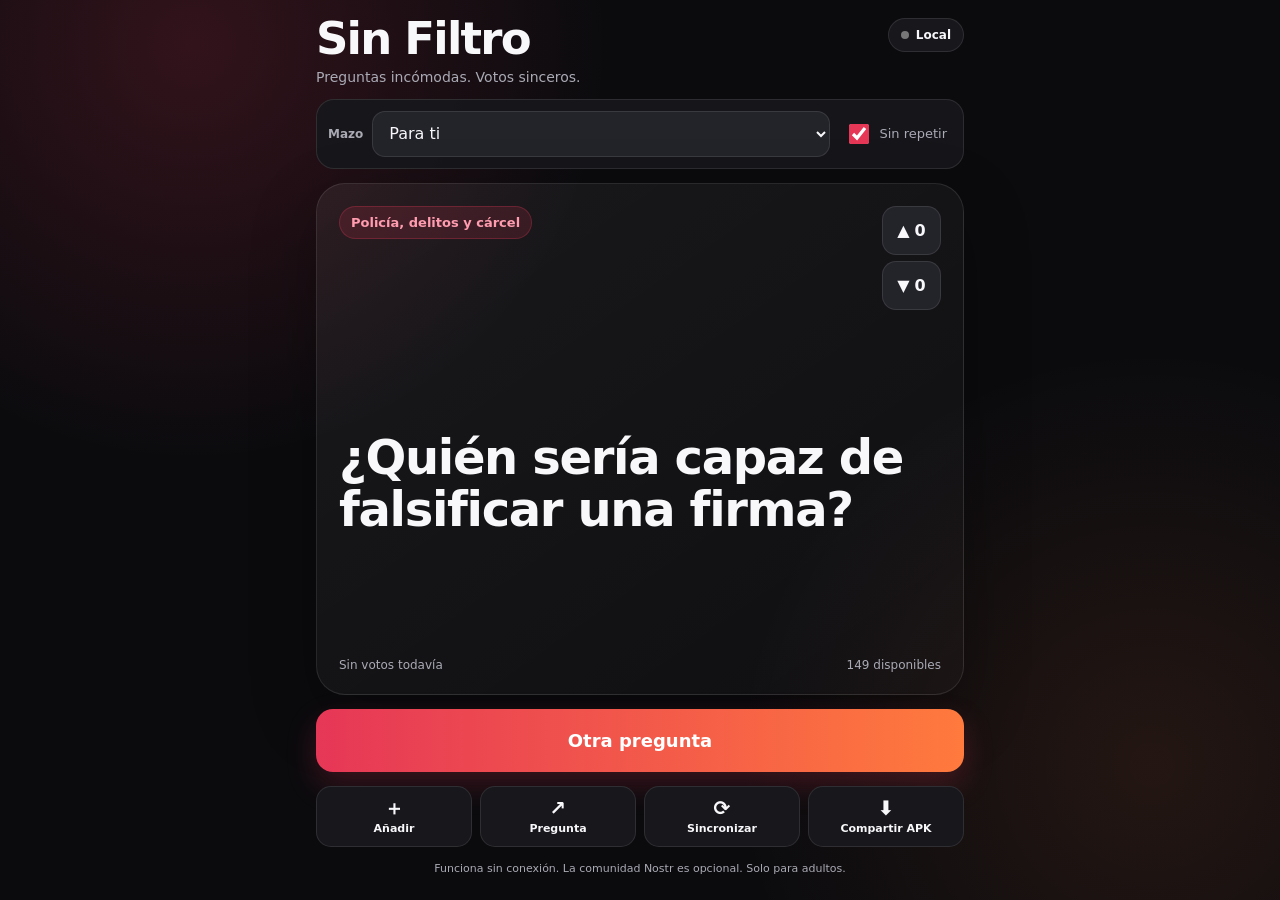
==== web-preview/index.html @ d905944d "Sin Filtro: juego de preguntas Android con sincronizacion Nostr App Android nativa (WebView) con 150" ====
<!doctype html>
<html lang="es">
<head>
  <meta charset="utf-8">
  <meta name="viewport" content="width=device-width,initial-scale=1,viewport-fit=cover,user-scalable=no">
  <meta name="theme-color" content="#0b0b0e">
  <title>Sin Filtro</title>
  <link rel="stylesheet" href="styles.css">
</head>
<body>
  <main class="app">
    <header class="topbar">
      <div>
        <h1>Sin Filtro</h1>
        <p>Preguntas incómodas. Votos sinceros.</p>
      </div>
      <button id="communityStatus" class="status offline" type="button" aria-label="Estado de la comunidad">
        <span class="status-dot"></span><span id="statusText">Local</span>
      </button>
    </header>

    <section class="filters">
      <label class="select-wrap">
        <span>Mazo</span>
        <select id="mode">
          <option value="Para ti">Para ti</option>
          <option value="Popular">Populares</option>
          <option value="Nuevas">Nuevas</option>
          <option value="Todas">Mezcla completa</option>
        </select>
      </label>
      <label class="check-row"><input id="noRepeat" type="checkbox" checked><span>Sin repetir</span></label>
    </section>

    <section class="question-card" aria-live="polite">
      <div class="card-head">
        <span id="badge" class="badge">Mezcla completa</span>
        <div class="vote-stack" aria-label="Votar pregunta">
          <button id="upvote" class="vote-button" type="button" aria-label="Me gusta">
            <span class="arrow">▲</span><span id="upCount">0</span>
          </button>
          <button id="downvote" class="vote-button" type="button" aria-label="No me gusta">
            <span class="arrow">▼</span><span id="downCount">0</span>
          </button>
        </div>
      </div>
      <div id="question" class="question">Pulsa el botón y votad sin pensar demasiado.</div>
      <div class="card-foot">
        <span id="rankInfo">Sin votos todavía</span>
        <span id="remaining">150 disponibles</span>
      </div>
    </section>

    <button id="next" class="primary" type="button">Sacar pregunta</button>

    <section class="actions">
      <button id="addQuestion" type="button"><span>＋</span>Añadir</button>
      <button id="shareQuestion" type="button"><span>↗</span>Pregunta</button>
      <button id="sync" type="button"><span>⟳</span>Sincronizar</button>
      <button id="shareApp" type="button"><span>⬇</span>Compartir APK</button>
    </section>

    <p class="notice">Funciona sin conexión. La comunidad Nostr es opcional. Solo para adultos.</p>
  </main>

  <dialog id="addDialog">
    <form id="addForm" method="dialog" class="dialog-card">
      <div class="dialog-head"><h2>Nueva pregunta</h2><button class="close" value="cancel" aria-label="Cerrar">×</button></div>
      <label>Pregunta
        <textarea id="newQuestion" maxlength="220" required placeholder="¿Quién tiene más probabilidades de…?"></textarea>
      </label>
      <label>Categoría
        <select id="newCategory"></select>
      </label>
      <p class="helper">Se guarda primero en el móvil. Con internet, se firma y se publica en varios relays Nostr.</p>
      <div class="dialog-actions"><button value="cancel" class="secondary">Cancelar</button><button id="publishQuestion" value="default" class="primary small">Añadir</button></div>
    </form>
  </dialog>

  <dialog id="communityDialog">
    <section class="dialog-card">
      <div class="dialog-head"><h2>Comunidad</h2><button id="closeCommunity" class="close" aria-label="Cerrar">×</button></div>
      <div class="stats-grid">
        <div><strong id="communityQuestions">0</strong><span>preguntas</span></div>
        <div><strong id="communityVotes">0</strong><span>votos</span></div>
        <div><strong id="pendingCount">0</strong><span>pendientes</span></div>
      </div>
      <label>Relays (uno por línea)
        <textarea id="relayInput" rows="5"></textarea>
      </label>
      <p class="helper">La identidad es una clave anónima generada en este dispositivo. La clave privada no sale de Android.</p>
      <div class="dialog-actions"><button id="resetRelays" class="secondary">Restaurar</button><button id="saveRelays" class="primary small">Guardar y sincronizar</button></div>
    </section>
  </dialog>

  <div id="toast" class="toast" role="status" aria-live="polite"></div>
  <script src="questions.js"></script>
  <script src="app.js"></script>
</body>
</html>
---- web-preview/styles.css ----
:root{--bg:#0b0b0e;--panel:#17171c;--panel2:#23232a;--text:#f8f8fb;--muted:#aaaab5;--accent:#e63757;--accent2:#ff7a3d;--green:#42c983;--border:rgba(255,255,255,.1)}
*{box-sizing:border-box;-webkit-tap-highlight-color:transparent}html,body{margin:0;min-height:100%;background:var(--bg);color:var(--text);font-family:system-ui,-apple-system,BlinkMacSystemFont,"Segoe UI",sans-serif}body{min-height:100dvh;background:radial-gradient(circle at 15% 5%,rgba(230,55,87,.18),transparent 30%),radial-gradient(circle at 90% 85%,rgba(255,122,61,.10),transparent 30%),var(--bg)}button,select,textarea{font:inherit}.app{width:min(100%,680px);min-height:100dvh;margin:auto;padding:max(18px,env(safe-area-inset-top)) 16px max(24px,env(safe-area-inset-bottom));display:flex;flex-direction:column;gap:14px}.topbar{display:flex;align-items:flex-start;justify-content:space-between;gap:12px}.topbar h1{font-size:clamp(31px,9vw,45px);line-height:.95;margin:0;letter-spacing:-.04em}.topbar p{margin:8px 0 0;color:var(--muted);font-size:14px}.status{border:1px solid var(--border);background:var(--panel);color:var(--text);border-radius:999px;padding:9px 12px;display:flex;align-items:center;gap:7px;font-size:12px;font-weight:800}.status-dot{width:8px;height:8px;border-radius:50%;background:#777}.status.online .status-dot{background:var(--green);box-shadow:0 0 0 4px rgba(66,201,131,.12)}.status.syncing .status-dot{background:var(--accent2);animation:pulse 1s infinite}@keyframes pulse{50%{opacity:.35}}.filters{display:grid;grid-template-columns:1fr auto;gap:10px;padding:11px;border:1px solid var(--border);background:rgba(23,23,28,.92);border-radius:18px}.select-wrap{display:flex;align-items:center;gap:9px}.select-wrap span{font-size:12px;color:var(--muted);font-weight:700}.filters select{min-width:0;width:100%;height:46px;border:1px solid var(--border);border-radius:13px;background:var(--panel2);color:var(--text);padding:0 12px}.check-row{display:flex;align-items:center;gap:7px;color:var(--muted);font-size:13px;white-space:nowrap;padding:0 5px}.check-row input{width:20px;height:20px;accent-color:var(--accent)}.question-card{min-height:405px;flex:1;display:flex;flex-direction:column;gap:20px;padding:22px;border:1px solid var(--border);border-radius:29px;background:linear-gradient(145deg,rgba(255,255,255,.06),rgba(255,255,255,.018));box-shadow:0 24px 65px rgba(0,0,0,.28)}.card-head{display:flex;align-items:flex-start;justify-content:space-between;gap:15px}.badge{display:inline-flex;max-width:70%;padding:8px 11px;border:1px solid rgba(230,55,87,.28);border-radius:999px;background:rgba(230,55,87,.15);color:#ff9caf;font-size:13px;font-weight:850}.vote-stack{display:grid;grid-template-columns:1fr;gap:6px}.vote-button{width:59px;height:49px;border:1px solid var(--border);border-radius:14px;background:var(--panel2);color:var(--text);display:flex;align-items:center;justify-content:center;gap:5px;font-weight:850}.vote-button .arrow{font-size:16px}.vote-button.active.up{background:rgba(66,201,131,.17);border-color:rgba(66,201,131,.48);color:#83e6b2}.vote-button.active.down{background:rgba(230,55,87,.18);border-color:rgba(230,55,87,.48);color:#ff91a6}.question{margin:auto 0;font-size:clamp(29px,7.7vw,48px);line-height:1.08;font-weight:900;letter-spacing:-.028em;text-wrap:balance}.card-foot{display:flex;justify-content:space-between;gap:12px;color:var(--muted);font-size:12px}.primary{width:100%;min-height:63px;border:0;border-radius:17px;background:linear-gradient(90deg,var(--accent),var(--accent2));color:white;font-size:18px;font-weight:900;box-shadow:0 13px 30px rgba(230,55,87,.22)}.primary:active,.actions button:active,.vote-button:active{transform:scale(.975)}.actions{display:grid;grid-template-columns:repeat(4,1fr);gap:8px}.actions button{min-height:61px;border:1px solid var(--border);border-radius:15px;background:var(--panel);color:var(--text);display:flex;flex-direction:column;align-items:center;justify-content:center;gap:4px;font-size:11px;font-weight:750}.actions button span{font-size:20px;line-height:1}.notice{margin:0;text-align:center;color:var(--muted);font-size:11px;line-height:1.4;padding:0 10px}dialog{width:min(calc(100% - 28px),580px);border:1px solid var(--border);border-radius:25px;padding:0;background:var(--panel);color:var(--text)}dialog::backdrop{background:rgba(0,0,0,.72);backdrop-filter:blur(3px)}.dialog-card{display:flex;flex-direction:column;gap:17px;padding:20px}.dialog-head{display:flex;justify-content:space-between;align-items:center;gap:10px}.dialog-head h2{margin:0;font-size:24px}.close{width:42px;height:42px;border:1px solid var(--border);border-radius:50%;background:var(--panel2);color:var(--text);font-size:26px}.dialog-card label{display:flex;flex-direction:column;gap:8px;color:var(--muted);font-size:13px;font-weight:700}.dialog-card textarea,.dialog-card select{width:100%;border:1px solid var(--border);border-radius:15px;background:var(--panel2);color:var(--text);padding:13px;font-size:16px;resize:vertical}.dialog-card textarea{min-height:115px}.helper{margin:0;color:var(--muted);font-size:12px;line-height:1.45}.dialog-actions{display:grid;grid-template-columns:1fr 1fr;gap:10px}.secondary,.primary.small{min-height:51px;border-radius:14px;font-size:15px}.secondary{border:1px solid var(--border);background:var(--panel2);color:var(--text)}.stats-grid{display:grid;grid-template-columns:repeat(3,1fr);gap:8px}.stats-grid div{padding:13px 8px;border:1px solid var(--border);border-radius:14px;background:var(--panel2);display:flex;flex-direction:column;text-align:center;gap:3px}.stats-grid strong{font-size:23px}.stats-grid span{font-size:11px;color:var(--muted)}.toast{position:fixed;left:50%;bottom:max(24px,env(safe-area-inset-bottom));transform:translate(-50%,20px);max-width:calc(100% - 32px);padding:12px 16px;border-radius:999px;background:#f5f5f7;color:#111;font-size:13px;font-weight:750;opacity:0;pointer-events:none;transition:.2s;z-index:99;text-align:center}.toast.show{opacity:1;transform:translate(-50%,0)}
@media(max-width:430px){.filters{grid-template-columns:1fr}.check-row{justify-content:center;min-height:33px}.question-card{min-height:430px;padding:20px}.actions{grid-template-columns:repeat(4,1fr)}.actions button{font-size:10px}.card-foot{font-size:11px}}
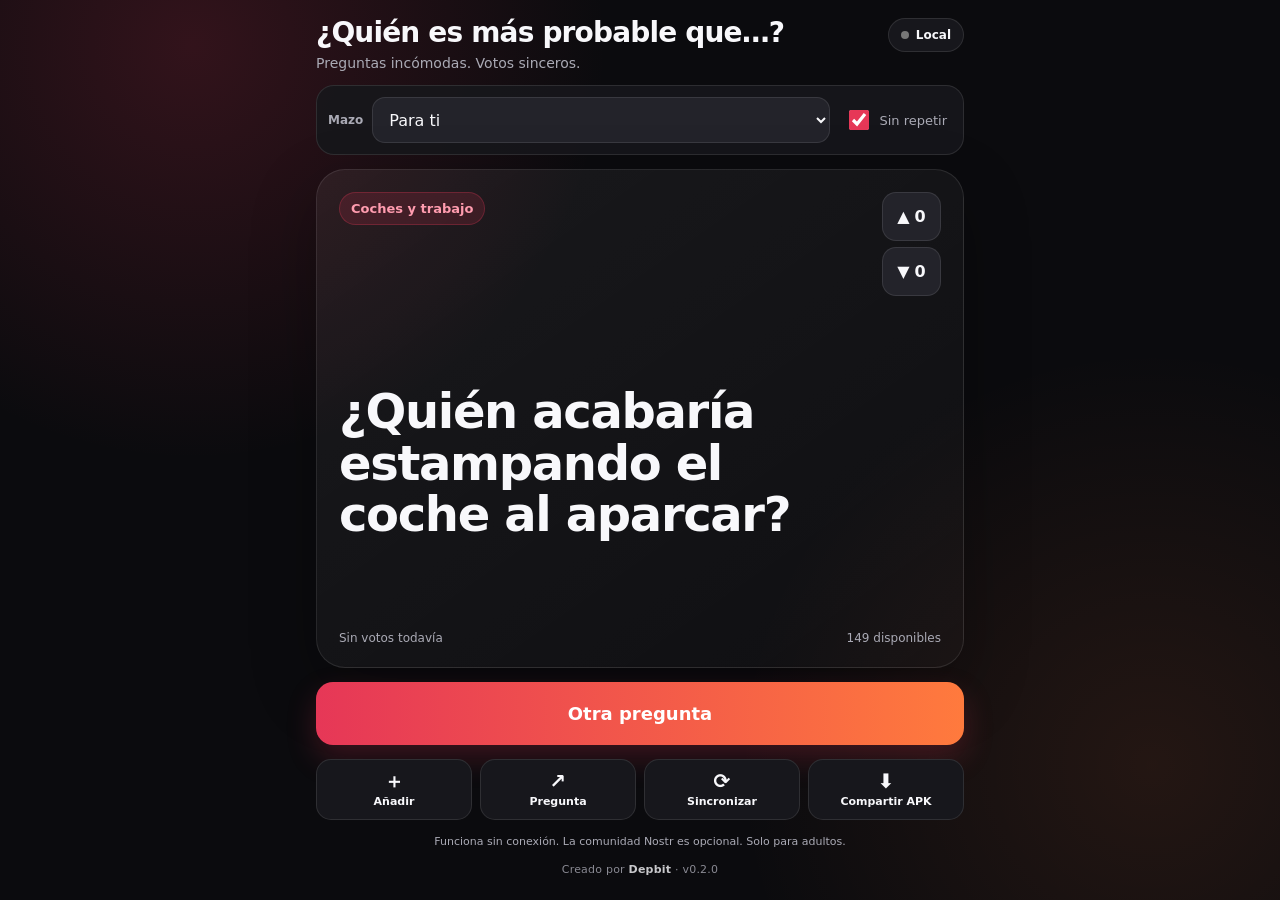
==== commit d607d009: "Renombrar a Quien es mas probable que, mazo Mis favoritas y curacion de categorias - Nombre visible " ====
--- a/web-preview/index.html
+++ b/web-preview/index.html
@@ -4,14 +4,14 @@
   <meta charset="utf-8">
   <meta name="viewport" content="width=device-width,initial-scale=1,viewport-fit=cover,user-scalable=no">
   <meta name="theme-color" content="#0b0b0e">
-  <title>Sin Filtro</title>
+  <title>¿Quién es más probable que…?</title>
   <link rel="stylesheet" href="styles.css">
 </head>
 <body>
   <main class="app">
     <header class="topbar">
       <div>
-        <h1>Sin Filtro</h1>
+        <h1>¿Quién es más probable que…?</h1>
         <p>Preguntas incómodas. Votos sinceros.</p>
       </div>
       <button id="communityStatus" class="status offline" type="button" aria-label="Estado de la comunidad">
@@ -26,6 +26,7 @@
           <option value="Para ti">Para ti</option>
           <option value="Popular">Populares</option>
           <option value="Nuevas">Nuevas</option>
+          <option value="Favoritas">Mis favoritas</option>
           <option value="Todas">Mezcla completa</option>
         </select>
       </label>
@@ -61,6 +62,7 @@
     </section>
 
     <p class="notice">Funciona sin conexión. La comunidad Nostr es opcional. Solo para adultos.</p>
+    <footer class="credits">Creado por <strong>Depbit</strong> · v0.2.0</footer>
   </main>
 
   <dialog id="addDialog">
--- a/web-preview/styles.css
+++ b/web-preview/styles.css
@@ -1,3 +1,3 @@
 :root{--bg:#0b0b0e;--panel:#17171c;--panel2:#23232a;--text:#f8f8fb;--muted:#aaaab5;--accent:#e63757;--accent2:#ff7a3d;--green:#42c983;--border:rgba(255,255,255,.1)}
-*{box-sizing:border-box;-webkit-tap-highlight-color:transparent}html,body{margin:0;min-height:100%;background:var(--bg);color:var(--text);font-family:system-ui,-apple-system,BlinkMacSystemFont,"Segoe UI",sans-serif}body{min-height:100dvh;background:radial-gradient(circle at 15% 5%,rgba(230,55,87,.18),transparent 30%),radial-gradient(circle at 90% 85%,rgba(255,122,61,.10),transparent 30%),var(--bg)}button,select,textarea{font:inherit}.app{width:min(100%,680px);min-height:100dvh;margin:auto;padding:max(18px,env(safe-area-inset-top)) 16px max(24px,env(safe-area-inset-bottom));display:flex;flex-direction:column;gap:14px}.topbar{display:flex;align-items:flex-start;justify-content:space-between;gap:12px}.topbar h1{font-size:clamp(31px,9vw,45px);line-height:.95;margin:0;letter-spacing:-.04em}.topbar p{margin:8px 0 0;color:var(--muted);font-size:14px}.status{border:1px solid var(--border);background:var(--panel);color:var(--text);border-radius:999px;padding:9px 12px;display:flex;align-items:center;gap:7px;font-size:12px;font-weight:800}.status-dot{width:8px;height:8px;border-radius:50%;background:#777}.status.online .status-dot{background:var(--green);box-shadow:0 0 0 4px rgba(66,201,131,.12)}.status.syncing .status-dot{background:var(--accent2);animation:pulse 1s infinite}@keyframes pulse{50%{opacity:.35}}.filters{display:grid;grid-template-columns:1fr auto;gap:10px;padding:11px;border:1px solid var(--border);background:rgba(23,23,28,.92);border-radius:18px}.select-wrap{display:flex;align-items:center;gap:9px}.select-wrap span{font-size:12px;color:var(--muted);font-weight:700}.filters select{min-width:0;width:100%;height:46px;border:1px solid var(--border);border-radius:13px;background:var(--panel2);color:var(--text);padding:0 12px}.check-row{display:flex;align-items:center;gap:7px;color:var(--muted);font-size:13px;white-space:nowrap;padding:0 5px}.check-row input{width:20px;height:20px;accent-color:var(--accent)}.question-card{min-height:405px;flex:1;display:flex;flex-direction:column;gap:20px;padding:22px;border:1px solid var(--border);border-radius:29px;background:linear-gradient(145deg,rgba(255,255,255,.06),rgba(255,255,255,.018));box-shadow:0 24px 65px rgba(0,0,0,.28)}.card-head{display:flex;align-items:flex-start;justify-content:space-between;gap:15px}.badge{display:inline-flex;max-width:70%;padding:8px 11px;border:1px solid rgba(230,55,87,.28);border-radius:999px;background:rgba(230,55,87,.15);color:#ff9caf;font-size:13px;font-weight:850}.vote-stack{display:grid;grid-template-columns:1fr;gap:6px}.vote-button{width:59px;height:49px;border:1px solid var(--border);border-radius:14px;background:var(--panel2);color:var(--text);display:flex;align-items:center;justify-content:center;gap:5px;font-weight:850}.vote-button .arrow{font-size:16px}.vote-button.active.up{background:rgba(66,201,131,.17);border-color:rgba(66,201,131,.48);color:#83e6b2}.vote-button.active.down{background:rgba(230,55,87,.18);border-color:rgba(230,55,87,.48);color:#ff91a6}.question{margin:auto 0;font-size:clamp(29px,7.7vw,48px);line-height:1.08;font-weight:900;letter-spacing:-.028em;text-wrap:balance}.card-foot{display:flex;justify-content:space-between;gap:12px;color:var(--muted);font-size:12px}.primary{width:100%;min-height:63px;border:0;border-radius:17px;background:linear-gradient(90deg,var(--accent),var(--accent2));color:white;font-size:18px;font-weight:900;box-shadow:0 13px 30px rgba(230,55,87,.22)}.primary:active,.actions button:active,.vote-button:active{transform:scale(.975)}.actions{display:grid;grid-template-columns:repeat(4,1fr);gap:8px}.actions button{min-height:61px;border:1px solid var(--border);border-radius:15px;background:var(--panel);color:var(--text);display:flex;flex-direction:column;align-items:center;justify-content:center;gap:4px;font-size:11px;font-weight:750}.actions button span{font-size:20px;line-height:1}.notice{margin:0;text-align:center;color:var(--muted);font-size:11px;line-height:1.4;padding:0 10px}dialog{width:min(calc(100% - 28px),580px);border:1px solid var(--border);border-radius:25px;padding:0;background:var(--panel);color:var(--text)}dialog::backdrop{background:rgba(0,0,0,.72);backdrop-filter:blur(3px)}.dialog-card{display:flex;flex-direction:column;gap:17px;padding:20px}.dialog-head{display:flex;justify-content:space-between;align-items:center;gap:10px}.dialog-head h2{margin:0;font-size:24px}.close{width:42px;height:42px;border:1px solid var(--border);border-radius:50%;background:var(--panel2);color:var(--text);font-size:26px}.dialog-card label{display:flex;flex-direction:column;gap:8px;color:var(--muted);font-size:13px;font-weight:700}.dialog-card textarea,.dialog-card select{width:100%;border:1px solid var(--border);border-radius:15px;background:var(--panel2);color:var(--text);padding:13px;font-size:16px;resize:vertical}.dialog-card textarea{min-height:115px}.helper{margin:0;color:var(--muted);font-size:12px;line-height:1.45}.dialog-actions{display:grid;grid-template-columns:1fr 1fr;gap:10px}.secondary,.primary.small{min-height:51px;border-radius:14px;font-size:15px}.secondary{border:1px solid var(--border);background:var(--panel2);color:var(--text)}.stats-grid{display:grid;grid-template-columns:repeat(3,1fr);gap:8px}.stats-grid div{padding:13px 8px;border:1px solid var(--border);border-radius:14px;background:var(--panel2);display:flex;flex-direction:column;text-align:center;gap:3px}.stats-grid strong{font-size:23px}.stats-grid span{font-size:11px;color:var(--muted)}.toast{position:fixed;left:50%;bottom:max(24px,env(safe-area-inset-bottom));transform:translate(-50%,20px);max-width:calc(100% - 32px);padding:12px 16px;border-radius:999px;background:#f5f5f7;color:#111;font-size:13px;font-weight:750;opacity:0;pointer-events:none;transition:.2s;z-index:99;text-align:center}.toast.show{opacity:1;transform:translate(-50%,0)}
+*{box-sizing:border-box;-webkit-tap-highlight-color:transparent}html,body{margin:0;min-height:100%;background:var(--bg);color:var(--text);font-family:system-ui,-apple-system,BlinkMacSystemFont,"Segoe UI",sans-serif}body{min-height:100dvh;background:radial-gradient(circle at 15% 5%,rgba(230,55,87,.18),transparent 30%),radial-gradient(circle at 90% 85%,rgba(255,122,61,.10),transparent 30%),var(--bg)}button,select,textarea{font:inherit}.app{width:min(100%,680px);min-height:100dvh;margin:auto;padding:max(18px,env(safe-area-inset-top)) 16px max(24px,env(safe-area-inset-bottom));display:flex;flex-direction:column;gap:14px}.topbar{display:flex;align-items:flex-start;justify-content:space-between;gap:12px}.topbar h1{font-size:clamp(21px,5.6vw,28px);line-height:1.05;margin:0;letter-spacing:-.03em}.topbar p{margin:8px 0 0;color:var(--muted);font-size:14px}.status{border:1px solid var(--border);background:var(--panel);color:var(--text);border-radius:999px;padding:9px 12px;display:flex;align-items:center;gap:7px;font-size:12px;font-weight:800}.status-dot{width:8px;height:8px;border-radius:50%;background:#777}.status.online .status-dot{background:var(--green);box-shadow:0 0 0 4px rgba(66,201,131,.12)}.status.syncing .status-dot{background:var(--accent2);animation:pulse 1s infinite}@keyframes pulse{50%{opacity:.35}}.filters{display:grid;grid-template-columns:1fr auto;gap:10px;padding:11px;border:1px solid var(--border);background:rgba(23,23,28,.92);border-radius:18px}.select-wrap{display:flex;align-items:center;gap:9px}.select-wrap span{font-size:12px;color:var(--muted);font-weight:700}.filters select{min-width:0;width:100%;height:46px;border:1px solid var(--border);border-radius:13px;background:var(--panel2);color:var(--text);padding:0 12px}.check-row{display:flex;align-items:center;gap:7px;color:var(--muted);font-size:13px;white-space:nowrap;padding:0 5px}.check-row input{width:20px;height:20px;accent-color:var(--accent)}.question-card{min-height:405px;flex:1;display:flex;flex-direction:column;gap:20px;padding:22px;border:1px solid var(--border);border-radius:29px;background:linear-gradient(145deg,rgba(255,255,255,.06),rgba(255,255,255,.018));box-shadow:0 24px 65px rgba(0,0,0,.28)}.card-head{display:flex;align-items:flex-start;justify-content:space-between;gap:15px}.badge{display:inline-flex;max-width:70%;padding:8px 11px;border:1px solid rgba(230,55,87,.28);border-radius:999px;background:rgba(230,55,87,.15);color:#ff9caf;font-size:13px;font-weight:850}.vote-stack{display:grid;grid-template-columns:1fr;gap:6px}.vote-button{width:59px;height:49px;border:1px solid var(--border);border-radius:14px;background:var(--panel2);color:var(--text);display:flex;align-items:center;justify-content:center;gap:5px;font-weight:850}.vote-button .arrow{font-size:16px}.vote-button.active.up{background:rgba(66,201,131,.17);border-color:rgba(66,201,131,.48);color:#83e6b2}.vote-button.active.down{background:rgba(230,55,87,.18);border-color:rgba(230,55,87,.48);color:#ff91a6}.question{margin:auto 0;font-size:clamp(29px,7.7vw,48px);line-height:1.08;font-weight:900;letter-spacing:-.028em;text-wrap:balance}.question.empty{font-size:clamp(19px,4.6vw,26px);line-height:1.32;font-weight:750;letter-spacing:-.008em;color:var(--muted)}.card-foot{display:flex;justify-content:space-between;gap:12px;color:var(--muted);font-size:12px}.primary{width:100%;min-height:63px;border:0;border-radius:17px;background:linear-gradient(90deg,var(--accent),var(--accent2));color:white;font-size:18px;font-weight:900;box-shadow:0 13px 30px rgba(230,55,87,.22)}.primary:active,.actions button:active,.vote-button:active{transform:scale(.975)}.actions{display:grid;grid-template-columns:repeat(4,1fr);gap:8px}.actions button{min-height:61px;border:1px solid var(--border);border-radius:15px;background:var(--panel);color:var(--text);display:flex;flex-direction:column;align-items:center;justify-content:center;gap:4px;font-size:11px;font-weight:750}.actions button span{font-size:20px;line-height:1}.notice{margin:0;text-align:center;color:var(--muted);font-size:11px;line-height:1.4;padding:0 10px}.credits{text-align:center;color:var(--muted);font-size:11px;letter-spacing:.02em;opacity:.8}.credits strong{color:var(--text);font-weight:850}dialog{width:min(calc(100% - 28px),580px);border:1px solid var(--border);border-radius:25px;padding:0;background:var(--panel);color:var(--text)}dialog::backdrop{background:rgba(0,0,0,.72);backdrop-filter:blur(3px)}.dialog-card{display:flex;flex-direction:column;gap:17px;padding:20px}.dialog-head{display:flex;justify-content:space-between;align-items:center;gap:10px}.dialog-head h2{margin:0;font-size:24px}.close{width:42px;height:42px;border:1px solid var(--border);border-radius:50%;background:var(--panel2);color:var(--text);font-size:26px}.dialog-card label{display:flex;flex-direction:column;gap:8px;color:var(--muted);font-size:13px;font-weight:700}.dialog-card textarea,.dialog-card select{width:100%;border:1px solid var(--border);border-radius:15px;background:var(--panel2);color:var(--text);padding:13px;font-size:16px;resize:vertical}.dialog-card textarea{min-height:115px}.helper{margin:0;color:var(--muted);font-size:12px;line-height:1.45}.dialog-actions{display:grid;grid-template-columns:1fr 1fr;gap:10px}.secondary,.primary.small{min-height:51px;border-radius:14px;font-size:15px}.secondary{border:1px solid var(--border);background:var(--panel2);color:var(--text)}.stats-grid{display:grid;grid-template-columns:repeat(3,1fr);gap:8px}.stats-grid div{padding:13px 8px;border:1px solid var(--border);border-radius:14px;background:var(--panel2);display:flex;flex-direction:column;text-align:center;gap:3px}.stats-grid strong{font-size:23px}.stats-grid span{font-size:11px;color:var(--muted)}.toast{position:fixed;left:50%;bottom:max(24px,env(safe-area-inset-bottom));transform:translate(-50%,20px);max-width:calc(100% - 32px);padding:12px 16px;border-radius:999px;background:#f5f5f7;color:#111;font-size:13px;font-weight:750;opacity:0;pointer-events:none;transition:.2s;z-index:99;text-align:center}.toast.show{opacity:1;transform:translate(-50%,0)}
 @media(max-width:430px){.filters{grid-template-columns:1fr}.check-row{justify-content:center;min-height:33px}.question-card{min-height:430px;padding:20px}.actions{grid-template-columns:repeat(4,1fr)}.actions button{font-size:10px}.card-foot{font-size:11px}}
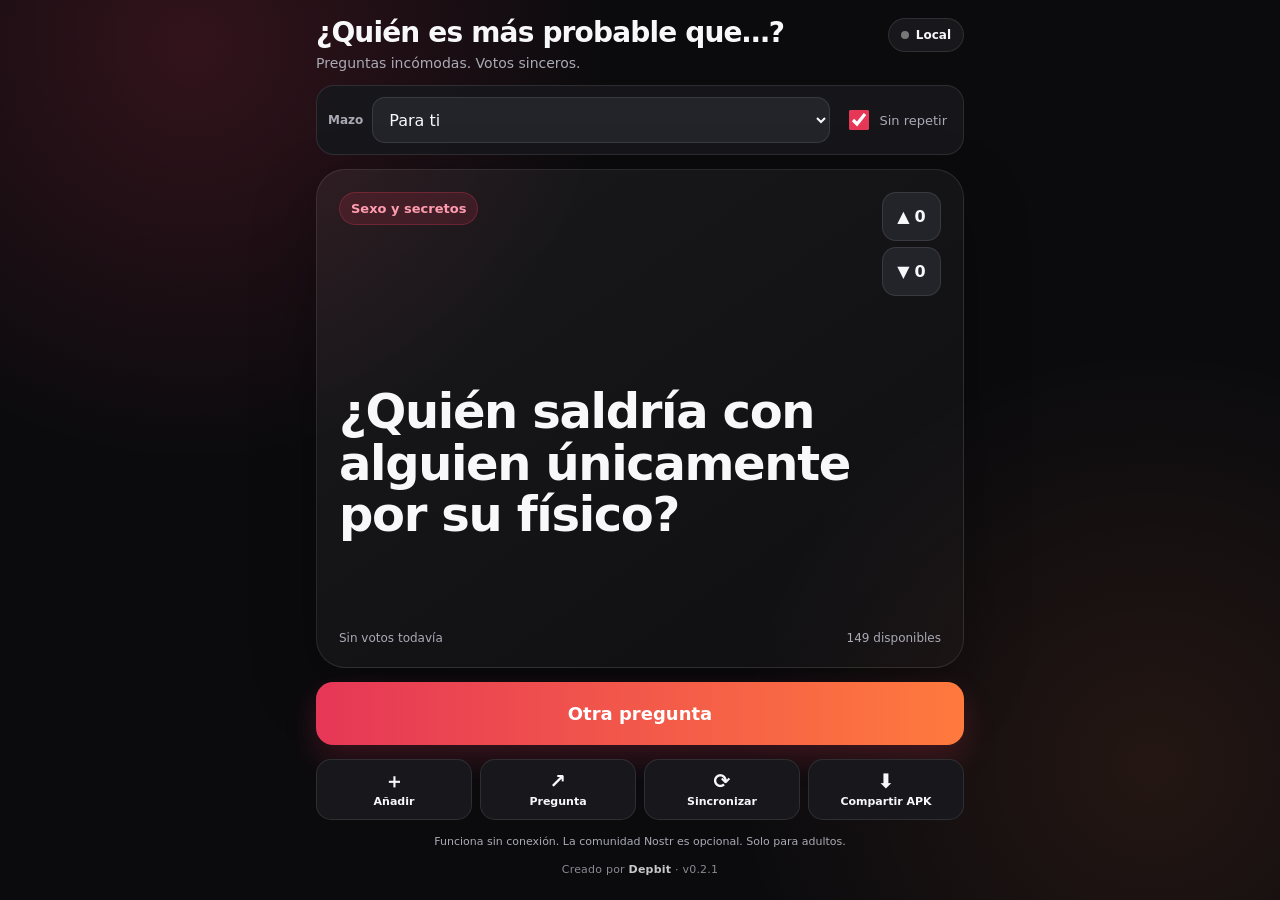
==== commit d208266d: "Arreglar el formulario de nueva pregunta, que se quedaba bloqueado Los botones Cancelar y cerrar est" ====
--- a/web-preview/index.html
+++ b/web-preview/index.html
@@ -62,12 +62,12 @@
     </section>
 
     <p class="notice">Funciona sin conexión. La comunidad Nostr es opcional. Solo para adultos.</p>
-    <footer class="credits">Creado por <strong>Depbit</strong> · v0.2.0</footer>
+    <footer class="credits">Creado por <strong>Depbit</strong> · v0.2.1</footer>
   </main>
 
   <dialog id="addDialog">
     <form id="addForm" method="dialog" class="dialog-card">
-      <div class="dialog-head"><h2>Nueva pregunta</h2><button class="close" value="cancel" aria-label="Cerrar">×</button></div>
+      <div class="dialog-head"><h2>Nueva pregunta</h2><button type="button" id="closeAdd" class="close" aria-label="Cerrar">×</button></div>
       <label>Pregunta
         <textarea id="newQuestion" maxlength="220" required placeholder="¿Quién tiene más probabilidades de…?"></textarea>
       </label>
@@ -75,7 +75,8 @@
         <select id="newCategory"></select>
       </label>
       <p class="helper">Se guarda primero en el móvil. Con internet, se firma y se publica en varios relays Nostr.</p>
-      <div class="dialog-actions"><button value="cancel" class="secondary">Cancelar</button><button id="publishQuestion" value="default" class="primary small">Añadir</button></div>
+      <p id="addError" class="form-error" role="alert"></p>
+      <div class="dialog-actions"><button type="button" id="cancelAdd" class="secondary">Cancelar</button><button id="publishQuestion" value="default" class="primary small">Añadir</button></div>
     </form>
   </dialog>
 
@@ -91,7 +92,8 @@
         <textarea id="relayInput" rows="5"></textarea>
       </label>
       <p class="helper">La identidad es una clave anónima generada en este dispositivo. La clave privada no sale de Android.</p>
-      <div class="dialog-actions"><button id="resetRelays" class="secondary">Restaurar</button><button id="saveRelays" class="primary small">Guardar y sincronizar</button></div>
+      <p id="relayError" class="form-error" role="alert"></p>
+      <div class="dialog-actions"><button type="button" id="resetRelays" class="secondary">Restaurar</button><button type="button" id="saveRelays" class="primary small">Guardar y sincronizar</button></div>
     </section>
   </dialog>
 
--- a/web-preview/styles.css
+++ b/web-preview/styles.css
@@ -1,3 +1,3 @@
 :root{--bg:#0b0b0e;--panel:#17171c;--panel2:#23232a;--text:#f8f8fb;--muted:#aaaab5;--accent:#e63757;--accent2:#ff7a3d;--green:#42c983;--border:rgba(255,255,255,.1)}
-*{box-sizing:border-box;-webkit-tap-highlight-color:transparent}html,body{margin:0;min-height:100%;background:var(--bg);color:var(--text);font-family:system-ui,-apple-system,BlinkMacSystemFont,"Segoe UI",sans-serif}body{min-height:100dvh;background:radial-gradient(circle at 15% 5%,rgba(230,55,87,.18),transparent 30%),radial-gradient(circle at 90% 85%,rgba(255,122,61,.10),transparent 30%),var(--bg)}button,select,textarea{font:inherit}.app{width:min(100%,680px);min-height:100dvh;margin:auto;padding:max(18px,env(safe-area-inset-top)) 16px max(24px,env(safe-area-inset-bottom));display:flex;flex-direction:column;gap:14px}.topbar{display:flex;align-items:flex-start;justify-content:space-between;gap:12px}.topbar h1{font-size:clamp(21px,5.6vw,28px);line-height:1.05;margin:0;letter-spacing:-.03em}.topbar p{margin:8px 0 0;color:var(--muted);font-size:14px}.status{border:1px solid var(--border);background:var(--panel);color:var(--text);border-radius:999px;padding:9px 12px;display:flex;align-items:center;gap:7px;font-size:12px;font-weight:800}.status-dot{width:8px;height:8px;border-radius:50%;background:#777}.status.online .status-dot{background:var(--green);box-shadow:0 0 0 4px rgba(66,201,131,.12)}.status.syncing .status-dot{background:var(--accent2);animation:pulse 1s infinite}@keyframes pulse{50%{opacity:.35}}.filters{display:grid;grid-template-columns:1fr auto;gap:10px;padding:11px;border:1px solid var(--border);background:rgba(23,23,28,.92);border-radius:18px}.select-wrap{display:flex;align-items:center;gap:9px}.select-wrap span{font-size:12px;color:var(--muted);font-weight:700}.filters select{min-width:0;width:100%;height:46px;border:1px solid var(--border);border-radius:13px;background:var(--panel2);color:var(--text);padding:0 12px}.check-row{display:flex;align-items:center;gap:7px;color:var(--muted);font-size:13px;white-space:nowrap;padding:0 5px}.check-row input{width:20px;height:20px;accent-color:var(--accent)}.question-card{min-height:405px;flex:1;display:flex;flex-direction:column;gap:20px;padding:22px;border:1px solid var(--border);border-radius:29px;background:linear-gradient(145deg,rgba(255,255,255,.06),rgba(255,255,255,.018));box-shadow:0 24px 65px rgba(0,0,0,.28)}.card-head{display:flex;align-items:flex-start;justify-content:space-between;gap:15px}.badge{display:inline-flex;max-width:70%;padding:8px 11px;border:1px solid rgba(230,55,87,.28);border-radius:999px;background:rgba(230,55,87,.15);color:#ff9caf;font-size:13px;font-weight:850}.vote-stack{display:grid;grid-template-columns:1fr;gap:6px}.vote-button{width:59px;height:49px;border:1px solid var(--border);border-radius:14px;background:var(--panel2);color:var(--text);display:flex;align-items:center;justify-content:center;gap:5px;font-weight:850}.vote-button .arrow{font-size:16px}.vote-button.active.up{background:rgba(66,201,131,.17);border-color:rgba(66,201,131,.48);color:#83e6b2}.vote-button.active.down{background:rgba(230,55,87,.18);border-color:rgba(230,55,87,.48);color:#ff91a6}.question{margin:auto 0;font-size:clamp(29px,7.7vw,48px);line-height:1.08;font-weight:900;letter-spacing:-.028em;text-wrap:balance}.question.empty{font-size:clamp(19px,4.6vw,26px);line-height:1.32;font-weight:750;letter-spacing:-.008em;color:var(--muted)}.card-foot{display:flex;justify-content:space-between;gap:12px;color:var(--muted);font-size:12px}.primary{width:100%;min-height:63px;border:0;border-radius:17px;background:linear-gradient(90deg,var(--accent),var(--accent2));color:white;font-size:18px;font-weight:900;box-shadow:0 13px 30px rgba(230,55,87,.22)}.primary:active,.actions button:active,.vote-button:active{transform:scale(.975)}.actions{display:grid;grid-template-columns:repeat(4,1fr);gap:8px}.actions button{min-height:61px;border:1px solid var(--border);border-radius:15px;background:var(--panel);color:var(--text);display:flex;flex-direction:column;align-items:center;justify-content:center;gap:4px;font-size:11px;font-weight:750}.actions button span{font-size:20px;line-height:1}.notice{margin:0;text-align:center;color:var(--muted);font-size:11px;line-height:1.4;padding:0 10px}.credits{text-align:center;color:var(--muted);font-size:11px;letter-spacing:.02em;opacity:.8}.credits strong{color:var(--text);font-weight:850}dialog{width:min(calc(100% - 28px),580px);border:1px solid var(--border);border-radius:25px;padding:0;background:var(--panel);color:var(--text)}dialog::backdrop{background:rgba(0,0,0,.72);backdrop-filter:blur(3px)}.dialog-card{display:flex;flex-direction:column;gap:17px;padding:20px}.dialog-head{display:flex;justify-content:space-between;align-items:center;gap:10px}.dialog-head h2{margin:0;font-size:24px}.close{width:42px;height:42px;border:1px solid var(--border);border-radius:50%;background:var(--panel2);color:var(--text);font-size:26px}.dialog-card label{display:flex;flex-direction:column;gap:8px;color:var(--muted);font-size:13px;font-weight:700}.dialog-card textarea,.dialog-card select{width:100%;border:1px solid var(--border);border-radius:15px;background:var(--panel2);color:var(--text);padding:13px;font-size:16px;resize:vertical}.dialog-card textarea{min-height:115px}.helper{margin:0;color:var(--muted);font-size:12px;line-height:1.45}.dialog-actions{display:grid;grid-template-columns:1fr 1fr;gap:10px}.secondary,.primary.small{min-height:51px;border-radius:14px;font-size:15px}.secondary{border:1px solid var(--border);background:var(--panel2);color:var(--text)}.stats-grid{display:grid;grid-template-columns:repeat(3,1fr);gap:8px}.stats-grid div{padding:13px 8px;border:1px solid var(--border);border-radius:14px;background:var(--panel2);display:flex;flex-direction:column;text-align:center;gap:3px}.stats-grid strong{font-size:23px}.stats-grid span{font-size:11px;color:var(--muted)}.toast{position:fixed;left:50%;bottom:max(24px,env(safe-area-inset-bottom));transform:translate(-50%,20px);max-width:calc(100% - 32px);padding:12px 16px;border-radius:999px;background:#f5f5f7;color:#111;font-size:13px;font-weight:750;opacity:0;pointer-events:none;transition:.2s;z-index:99;text-align:center}.toast.show{opacity:1;transform:translate(-50%,0)}
+*{box-sizing:border-box;-webkit-tap-highlight-color:transparent}html,body{margin:0;min-height:100%;background:var(--bg);color:var(--text);font-family:system-ui,-apple-system,BlinkMacSystemFont,"Segoe UI",sans-serif}body{min-height:100dvh;background:radial-gradient(circle at 15% 5%,rgba(230,55,87,.18),transparent 30%),radial-gradient(circle at 90% 85%,rgba(255,122,61,.10),transparent 30%),var(--bg)}button,select,textarea{font:inherit}.app{width:min(100%,680px);min-height:100dvh;margin:auto;padding:max(18px,env(safe-area-inset-top)) 16px max(24px,env(safe-area-inset-bottom));display:flex;flex-direction:column;gap:14px}.topbar{display:flex;align-items:flex-start;justify-content:space-between;gap:12px}.topbar h1{font-size:clamp(21px,5.6vw,28px);line-height:1.05;margin:0;letter-spacing:-.03em}.topbar p{margin:8px 0 0;color:var(--muted);font-size:14px}.status{border:1px solid var(--border);background:var(--panel);color:var(--text);border-radius:999px;padding:9px 12px;display:flex;align-items:center;gap:7px;font-size:12px;font-weight:800}.status-dot{width:8px;height:8px;border-radius:50%;background:#777}.status.online .status-dot{background:var(--green);box-shadow:0 0 0 4px rgba(66,201,131,.12)}.status.syncing .status-dot{background:var(--accent2);animation:pulse 1s infinite}@keyframes pulse{50%{opacity:.35}}.filters{display:grid;grid-template-columns:1fr auto;gap:10px;padding:11px;border:1px solid var(--border);background:rgba(23,23,28,.92);border-radius:18px}.select-wrap{display:flex;align-items:center;gap:9px}.select-wrap span{font-size:12px;color:var(--muted);font-weight:700}.filters select{min-width:0;width:100%;height:46px;border:1px solid var(--border);border-radius:13px;background:var(--panel2);color:var(--text);padding:0 12px}.check-row{display:flex;align-items:center;gap:7px;color:var(--muted);font-size:13px;white-space:nowrap;padding:0 5px}.check-row input{width:20px;height:20px;accent-color:var(--accent)}.question-card{min-height:405px;flex:1;display:flex;flex-direction:column;gap:20px;padding:22px;border:1px solid var(--border);border-radius:29px;background:linear-gradient(145deg,rgba(255,255,255,.06),rgba(255,255,255,.018));box-shadow:0 24px 65px rgba(0,0,0,.28)}.card-head{display:flex;align-items:flex-start;justify-content:space-between;gap:15px}.badge{display:inline-flex;max-width:70%;padding:8px 11px;border:1px solid rgba(230,55,87,.28);border-radius:999px;background:rgba(230,55,87,.15);color:#ff9caf;font-size:13px;font-weight:850}.vote-stack{display:grid;grid-template-columns:1fr;gap:6px}.vote-button{width:59px;height:49px;border:1px solid var(--border);border-radius:14px;background:var(--panel2);color:var(--text);display:flex;align-items:center;justify-content:center;gap:5px;font-weight:850}.vote-button .arrow{font-size:16px}.vote-button.active.up{background:rgba(66,201,131,.17);border-color:rgba(66,201,131,.48);color:#83e6b2}.vote-button.active.down{background:rgba(230,55,87,.18);border-color:rgba(230,55,87,.48);color:#ff91a6}.question{margin:auto 0;font-size:clamp(29px,7.7vw,48px);line-height:1.08;font-weight:900;letter-spacing:-.028em;text-wrap:balance}.question.empty{font-size:clamp(19px,4.6vw,26px);line-height:1.32;font-weight:750;letter-spacing:-.008em;color:var(--muted)}.card-foot{display:flex;justify-content:space-between;gap:12px;color:var(--muted);font-size:12px}.primary{width:100%;min-height:63px;border:0;border-radius:17px;background:linear-gradient(90deg,var(--accent),var(--accent2));color:white;font-size:18px;font-weight:900;box-shadow:0 13px 30px rgba(230,55,87,.22)}.primary:active,.actions button:active,.vote-button:active{transform:scale(.975)}.actions{display:grid;grid-template-columns:repeat(4,1fr);gap:8px}.actions button{min-height:61px;border:1px solid var(--border);border-radius:15px;background:var(--panel);color:var(--text);display:flex;flex-direction:column;align-items:center;justify-content:center;gap:4px;font-size:11px;font-weight:750}.actions button span{font-size:20px;line-height:1}.notice{margin:0;text-align:center;color:var(--muted);font-size:11px;line-height:1.4;padding:0 10px}.credits{text-align:center;color:var(--muted);font-size:11px;letter-spacing:.02em;opacity:.8}.credits strong{color:var(--text);font-weight:850}dialog{width:min(calc(100% - 28px),580px);border:1px solid var(--border);border-radius:25px;padding:0;background:var(--panel);color:var(--text)}dialog::backdrop{background:rgba(0,0,0,.72);backdrop-filter:blur(3px)}.dialog-card{display:flex;flex-direction:column;gap:17px;padding:20px}.dialog-head{display:flex;justify-content:space-between;align-items:center;gap:10px}.dialog-head h2{margin:0;font-size:24px}.close{width:42px;height:42px;border:1px solid var(--border);border-radius:50%;background:var(--panel2);color:var(--text);font-size:26px}.dialog-card label{display:flex;flex-direction:column;gap:8px;color:var(--muted);font-size:13px;font-weight:700}.dialog-card textarea,.dialog-card select{width:100%;border:1px solid var(--border);border-radius:15px;background:var(--panel2);color:var(--text);padding:13px;font-size:16px;resize:vertical}.dialog-card textarea{min-height:115px}.helper{margin:0;color:var(--muted);font-size:12px;line-height:1.45}.form-error{margin:0;padding:11px 13px;border:1px solid rgba(230,55,87,.4);border-radius:13px;background:rgba(230,55,87,.14);color:#ff9caf;font-size:13px;font-weight:750;line-height:1.4}.form-error:empty{display:none}.dialog-actions{display:grid;grid-template-columns:1fr 1fr;gap:10px}.secondary,.primary.small{min-height:51px;border-radius:14px;font-size:15px}.secondary{border:1px solid var(--border);background:var(--panel2);color:var(--text)}.stats-grid{display:grid;grid-template-columns:repeat(3,1fr);gap:8px}.stats-grid div{padding:13px 8px;border:1px solid var(--border);border-radius:14px;background:var(--panel2);display:flex;flex-direction:column;text-align:center;gap:3px}.stats-grid strong{font-size:23px}.stats-grid span{font-size:11px;color:var(--muted)}.toast{position:fixed;left:50%;bottom:max(24px,env(safe-area-inset-bottom));transform:translate(-50%,20px);max-width:calc(100% - 32px);padding:12px 16px;border-radius:999px;background:#f5f5f7;color:#111;font-size:13px;font-weight:750;opacity:0;pointer-events:none;transition:.2s;z-index:99;text-align:center}.toast.show{opacity:1;transform:translate(-50%,0)}
 @media(max-width:430px){.filters{grid-template-columns:1fr}.check-row{justify-content:center;min-height:33px}.question-card{min-height:430px;padding:20px}.actions{grid-template-columns:repeat(4,1fr)}.actions button{font-size:10px}.card-foot{font-size:11px}}
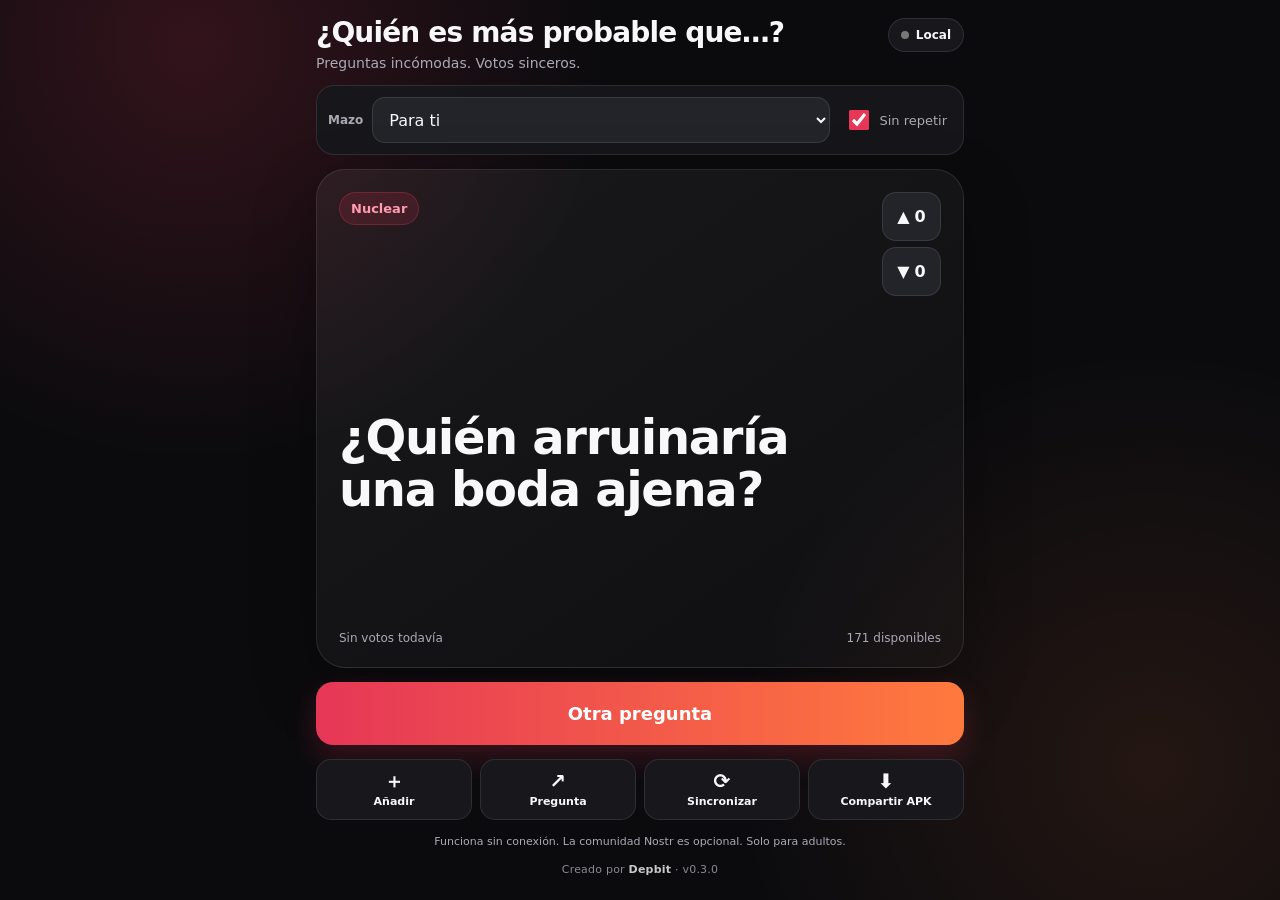
==== commit dd00241f: "Anadir la categoria Dinero con 22 preguntas Deudas, tacaneria, estafas, herencias y cuentas a medias" ====
--- a/web-preview/index.html
+++ b/web-preview/index.html
@@ -48,7 +48,7 @@
       <div id="question" class="question">Pulsa el botón y votad sin pensar demasiado.</div>
       <div class="card-foot">
         <span id="rankInfo">Sin votos todavía</span>
-        <span id="remaining">150 disponibles</span>
+        <span id="remaining">172 disponibles</span>
       </div>
     </section>
 
@@ -62,7 +62,7 @@
     </section>
 
     <p class="notice">Funciona sin conexión. La comunidad Nostr es opcional. Solo para adultos.</p>
-    <footer class="credits">Creado por <strong>Depbit</strong> · v0.2.1</footer>
+    <footer class="credits">Creado por <strong>Depbit</strong> · v0.3.0</footer>
   </main>
 
   <dialog id="addDialog">
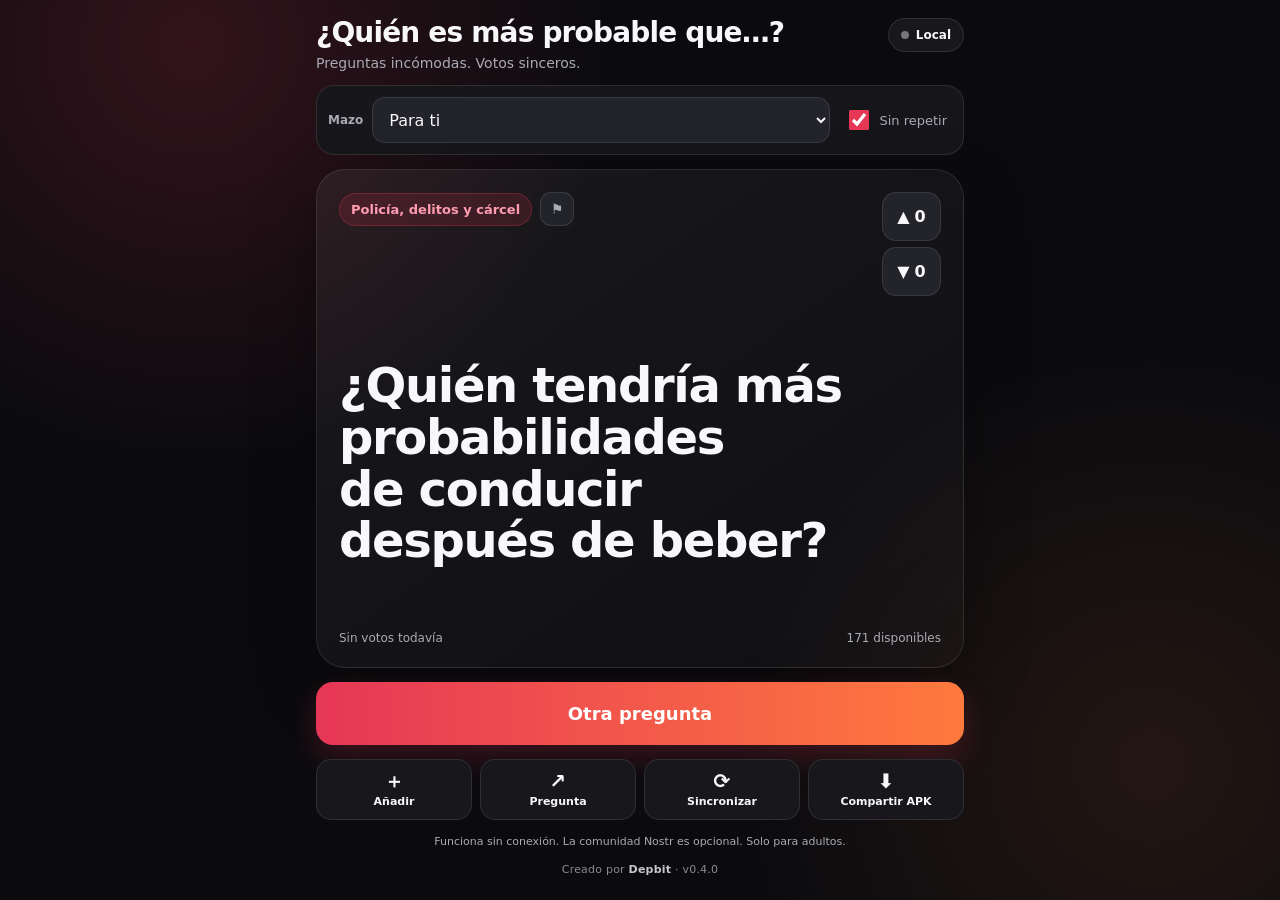
==== commit ba1f5c6d: "Moderacion: denuncias, bloqueo de autores y ocultacion por umbral Hasta ahora los votos solo reorden" ====
--- a/web-preview/index.html
+++ b/web-preview/index.html
@@ -35,7 +35,10 @@
 
     <section class="question-card" aria-live="polite">
       <div class="card-head">
-        <span id="badge" class="badge">Mezcla completa</span>
+        <div class="head-left">
+          <span id="badge" class="badge">Mezcla completa</span>
+          <button id="reportButton" class="report-button" type="button" aria-label="Denunciar esta pregunta" title="Denunciar">⚑</button>
+        </div>
         <div class="vote-stack" aria-label="Votar pregunta">
           <button id="upvote" class="vote-button" type="button" aria-label="Me gusta">
             <span class="arrow">▲</span><span id="upCount">0</span>
@@ -62,7 +65,7 @@
     </section>
 
     <p class="notice">Funciona sin conexión. La comunidad Nostr es opcional. Solo para adultos.</p>
-    <footer class="credits">Creado por <strong>Depbit</strong> · v0.3.0</footer>
+    <footer class="credits">Creado por <strong>Depbit</strong> · v0.4.0</footer>
   </main>
 
   <dialog id="addDialog">
@@ -86,8 +89,10 @@
       <div class="stats-grid">
         <div><strong id="communityQuestions">0</strong><span>preguntas</span></div>
         <div><strong id="communityVotes">0</strong><span>votos</span></div>
+        <div><strong id="hiddenCount">0</strong><span>ocultas</span></div>
         <div><strong id="pendingCount">0</strong><span>pendientes</span></div>
       </div>
+      <button type="button" id="clearHidden" class="secondary">Volver a mostrar las ocultas</button>
       <label>Relays (uno por línea)
         <textarea id="relayInput" rows="5"></textarea>
       </label>
@@ -97,6 +102,26 @@
     </section>
   </dialog>
 
+  <dialog id="reportDialog">
+    <form id="reportForm" method="dialog" class="dialog-card">
+      <div class="dialog-head"><h2>Denunciar</h2><button type="button" id="closeReport" class="close" aria-label="Cerrar">×</button></div>
+      <p id="reportQuestion" class="report-quote"></p>
+      <label>Motivo
+        <select id="reportReason">
+          <option value="ilegal">Contenido ilegal o que involucra a menores</option>
+          <option value="odio">Odio, acoso o amenazas</option>
+          <option value="datos">Datos personales de alguien real</option>
+          <option value="spam">Spam o sin sentido</option>
+          <option value="otro">Otro motivo</option>
+        </select>
+      </label>
+      <label id="blockRow" class="check-inline"><input type="checkbox" id="blockAuthor"><span>Bloquear también a quien la publicó</span></label>
+      <p class="helper">Desaparecerá de tu móvil ahora mismo. Cuando varias personas denuncian la misma pregunta, deja de mostrarse a todo el mundo.</p>
+      <p id="reportError" class="form-error" role="alert"></p>
+      <div class="dialog-actions"><button type="button" id="cancelReport" class="secondary">Cancelar</button><button id="sendReport" value="default" class="primary small">Denunciar</button></div>
+    </form>
+  </dialog>
+
   <div id="toast" class="toast" role="status" aria-live="polite"></div>
   <script src="questions.js"></script>
   <script src="app.js"></script>
--- a/web-preview/styles.css
+++ b/web-preview/styles.css
@@ -1,3 +1,3 @@
 :root{--bg:#0b0b0e;--panel:#17171c;--panel2:#23232a;--text:#f8f8fb;--muted:#aaaab5;--accent:#e63757;--accent2:#ff7a3d;--green:#42c983;--border:rgba(255,255,255,.1)}
-*{box-sizing:border-box;-webkit-tap-highlight-color:transparent}html,body{margin:0;min-height:100%;background:var(--bg);color:var(--text);font-family:system-ui,-apple-system,BlinkMacSystemFont,"Segoe UI",sans-serif}body{min-height:100dvh;background:radial-gradient(circle at 15% 5%,rgba(230,55,87,.18),transparent 30%),radial-gradient(circle at 90% 85%,rgba(255,122,61,.10),transparent 30%),var(--bg)}button,select,textarea{font:inherit}.app{width:min(100%,680px);min-height:100dvh;margin:auto;padding:max(18px,env(safe-area-inset-top)) 16px max(24px,env(safe-area-inset-bottom));display:flex;flex-direction:column;gap:14px}.topbar{display:flex;align-items:flex-start;justify-content:space-between;gap:12px}.topbar h1{font-size:clamp(21px,5.6vw,28px);line-height:1.05;margin:0;letter-spacing:-.03em}.topbar p{margin:8px 0 0;color:var(--muted);font-size:14px}.status{border:1px solid var(--border);background:var(--panel);color:var(--text);border-radius:999px;padding:9px 12px;display:flex;align-items:center;gap:7px;font-size:12px;font-weight:800}.status-dot{width:8px;height:8px;border-radius:50%;background:#777}.status.online .status-dot{background:var(--green);box-shadow:0 0 0 4px rgba(66,201,131,.12)}.status.syncing .status-dot{background:var(--accent2);animation:pulse 1s infinite}@keyframes pulse{50%{opacity:.35}}.filters{display:grid;grid-template-columns:1fr auto;gap:10px;padding:11px;border:1px solid var(--border);background:rgba(23,23,28,.92);border-radius:18px}.select-wrap{display:flex;align-items:center;gap:9px}.select-wrap span{font-size:12px;color:var(--muted);font-weight:700}.filters select{min-width:0;width:100%;height:46px;border:1px solid var(--border);border-radius:13px;background:var(--panel2);color:var(--text);padding:0 12px}.check-row{display:flex;align-items:center;gap:7px;color:var(--muted);font-size:13px;white-space:nowrap;padding:0 5px}.check-row input{width:20px;height:20px;accent-color:var(--accent)}.question-card{min-height:405px;flex:1;display:flex;flex-direction:column;gap:20px;padding:22px;border:1px solid var(--border);border-radius:29px;background:linear-gradient(145deg,rgba(255,255,255,.06),rgba(255,255,255,.018));box-shadow:0 24px 65px rgba(0,0,0,.28)}.card-head{display:flex;align-items:flex-start;justify-content:space-between;gap:15px}.badge{display:inline-flex;max-width:70%;padding:8px 11px;border:1px solid rgba(230,55,87,.28);border-radius:999px;background:rgba(230,55,87,.15);color:#ff9caf;font-size:13px;font-weight:850}.vote-stack{display:grid;grid-template-columns:1fr;gap:6px}.vote-button{width:59px;height:49px;border:1px solid var(--border);border-radius:14px;background:var(--panel2);color:var(--text);display:flex;align-items:center;justify-content:center;gap:5px;font-weight:850}.vote-button .arrow{font-size:16px}.vote-button.active.up{background:rgba(66,201,131,.17);border-color:rgba(66,201,131,.48);color:#83e6b2}.vote-button.active.down{background:rgba(230,55,87,.18);border-color:rgba(230,55,87,.48);color:#ff91a6}.question{margin:auto 0;font-size:clamp(29px,7.7vw,48px);line-height:1.08;font-weight:900;letter-spacing:-.028em;text-wrap:balance}.question.empty{font-size:clamp(19px,4.6vw,26px);line-height:1.32;font-weight:750;letter-spacing:-.008em;color:var(--muted)}.card-foot{display:flex;justify-content:space-between;gap:12px;color:var(--muted);font-size:12px}.primary{width:100%;min-height:63px;border:0;border-radius:17px;background:linear-gradient(90deg,var(--accent),var(--accent2));color:white;font-size:18px;font-weight:900;box-shadow:0 13px 30px rgba(230,55,87,.22)}.primary:active,.actions button:active,.vote-button:active{transform:scale(.975)}.actions{display:grid;grid-template-columns:repeat(4,1fr);gap:8px}.actions button{min-height:61px;border:1px solid var(--border);border-radius:15px;background:var(--panel);color:var(--text);display:flex;flex-direction:column;align-items:center;justify-content:center;gap:4px;font-size:11px;font-weight:750}.actions button span{font-size:20px;line-height:1}.notice{margin:0;text-align:center;color:var(--muted);font-size:11px;line-height:1.4;padding:0 10px}.credits{text-align:center;color:var(--muted);font-size:11px;letter-spacing:.02em;opacity:.8}.credits strong{color:var(--text);font-weight:850}dialog{width:min(calc(100% - 28px),580px);border:1px solid var(--border);border-radius:25px;padding:0;background:var(--panel);color:var(--text)}dialog::backdrop{background:rgba(0,0,0,.72);backdrop-filter:blur(3px)}.dialog-card{display:flex;flex-direction:column;gap:17px;padding:20px}.dialog-head{display:flex;justify-content:space-between;align-items:center;gap:10px}.dialog-head h2{margin:0;font-size:24px}.close{width:42px;height:42px;border:1px solid var(--border);border-radius:50%;background:var(--panel2);color:var(--text);font-size:26px}.dialog-card label{display:flex;flex-direction:column;gap:8px;color:var(--muted);font-size:13px;font-weight:700}.dialog-card textarea,.dialog-card select{width:100%;border:1px solid var(--border);border-radius:15px;background:var(--panel2);color:var(--text);padding:13px;font-size:16px;resize:vertical}.dialog-card textarea{min-height:115px}.helper{margin:0;color:var(--muted);font-size:12px;line-height:1.45}.form-error{margin:0;padding:11px 13px;border:1px solid rgba(230,55,87,.4);border-radius:13px;background:rgba(230,55,87,.14);color:#ff9caf;font-size:13px;font-weight:750;line-height:1.4}.form-error:empty{display:none}.dialog-actions{display:grid;grid-template-columns:1fr 1fr;gap:10px}.secondary,.primary.small{min-height:51px;border-radius:14px;font-size:15px}.secondary{border:1px solid var(--border);background:var(--panel2);color:var(--text)}.stats-grid{display:grid;grid-template-columns:repeat(3,1fr);gap:8px}.stats-grid div{padding:13px 8px;border:1px solid var(--border);border-radius:14px;background:var(--panel2);display:flex;flex-direction:column;text-align:center;gap:3px}.stats-grid strong{font-size:23px}.stats-grid span{font-size:11px;color:var(--muted)}.toast{position:fixed;left:50%;bottom:max(24px,env(safe-area-inset-bottom));transform:translate(-50%,20px);max-width:calc(100% - 32px);padding:12px 16px;border-radius:999px;background:#f5f5f7;color:#111;font-size:13px;font-weight:750;opacity:0;pointer-events:none;transition:.2s;z-index:99;text-align:center}.toast.show{opacity:1;transform:translate(-50%,0)}
+*{box-sizing:border-box;-webkit-tap-highlight-color:transparent}html,body{margin:0;min-height:100%;background:var(--bg);color:var(--text);font-family:system-ui,-apple-system,BlinkMacSystemFont,"Segoe UI",sans-serif}body{min-height:100dvh;background:radial-gradient(circle at 15% 5%,rgba(230,55,87,.18),transparent 30%),radial-gradient(circle at 90% 85%,rgba(255,122,61,.10),transparent 30%),var(--bg)}button,select,textarea{font:inherit}.app{width:min(100%,680px);min-height:100dvh;margin:auto;padding:max(18px,env(safe-area-inset-top)) 16px max(24px,env(safe-area-inset-bottom));display:flex;flex-direction:column;gap:14px}.topbar{display:flex;align-items:flex-start;justify-content:space-between;gap:12px}.topbar h1{font-size:clamp(21px,5.6vw,28px);line-height:1.05;margin:0;letter-spacing:-.03em}.topbar p{margin:8px 0 0;color:var(--muted);font-size:14px}.status{border:1px solid var(--border);background:var(--panel);color:var(--text);border-radius:999px;padding:9px 12px;display:flex;align-items:center;gap:7px;font-size:12px;font-weight:800}.status-dot{width:8px;height:8px;border-radius:50%;background:#777}.status.online .status-dot{background:var(--green);box-shadow:0 0 0 4px rgba(66,201,131,.12)}.status.syncing .status-dot{background:var(--accent2);animation:pulse 1s infinite}@keyframes pulse{50%{opacity:.35}}.filters{display:grid;grid-template-columns:1fr auto;gap:10px;padding:11px;border:1px solid var(--border);background:rgba(23,23,28,.92);border-radius:18px}.select-wrap{display:flex;align-items:center;gap:9px}.select-wrap span{font-size:12px;color:var(--muted);font-weight:700}.filters select{min-width:0;width:100%;height:46px;border:1px solid var(--border);border-radius:13px;background:var(--panel2);color:var(--text);padding:0 12px}.check-row{display:flex;align-items:center;gap:7px;color:var(--muted);font-size:13px;white-space:nowrap;padding:0 5px}.check-row input{width:20px;height:20px;accent-color:var(--accent)}.question-card{min-height:405px;flex:1;display:flex;flex-direction:column;gap:20px;padding:22px;border:1px solid var(--border);border-radius:29px;background:linear-gradient(145deg,rgba(255,255,255,.06),rgba(255,255,255,.018));box-shadow:0 24px 65px rgba(0,0,0,.28)}.card-head{display:flex;align-items:flex-start;justify-content:space-between;gap:15px}.badge{display:inline-flex;max-width:70%;padding:8px 11px;border:1px solid rgba(230,55,87,.28);border-radius:999px;background:rgba(230,55,87,.15);color:#ff9caf;font-size:13px;font-weight:850}.head-left{display:flex;align-items:center;gap:8px;min-width:0;flex:1}.head-left .badge{max-width:calc(100% - 42px)}.report-button{flex:none;width:34px;height:34px;padding:0;border:1px solid var(--border);border-radius:11px;background:var(--panel2);color:var(--muted);font-size:14px;line-height:1}.report-button:active{transform:scale(.94)}.report-button:disabled{opacity:.3}.report-quote{margin:0;padding:13px;border:1px solid var(--border);border-radius:14px;background:var(--panel2);font-size:15px;font-weight:750;line-height:1.35}.check-inline{flex-direction:row!important;align-items:center;gap:9px}.check-inline input{flex:none;width:20px;height:20px;accent-color:var(--accent)}.vote-stack{display:grid;grid-template-columns:1fr;gap:6px}.vote-button{width:59px;height:49px;border:1px solid var(--border);border-radius:14px;background:var(--panel2);color:var(--text);display:flex;align-items:center;justify-content:center;gap:5px;font-weight:850}.vote-button .arrow{font-size:16px}.vote-button.active.up{background:rgba(66,201,131,.17);border-color:rgba(66,201,131,.48);color:#83e6b2}.vote-button.active.down{background:rgba(230,55,87,.18);border-color:rgba(230,55,87,.48);color:#ff91a6}.question{margin:auto 0;font-size:clamp(29px,7.7vw,48px);line-height:1.08;font-weight:900;letter-spacing:-.028em;text-wrap:balance}.question.empty{font-size:clamp(19px,4.6vw,26px);line-height:1.32;font-weight:750;letter-spacing:-.008em;color:var(--muted)}.card-foot{display:flex;justify-content:space-between;gap:12px;color:var(--muted);font-size:12px}.primary{width:100%;min-height:63px;border:0;border-radius:17px;background:linear-gradient(90deg,var(--accent),var(--accent2));color:white;font-size:18px;font-weight:900;box-shadow:0 13px 30px rgba(230,55,87,.22)}.primary:active,.actions button:active,.vote-button:active{transform:scale(.975)}.actions{display:grid;grid-template-columns:repeat(4,1fr);gap:8px}.actions button{min-height:61px;border:1px solid var(--border);border-radius:15px;background:var(--panel);color:var(--text);display:flex;flex-direction:column;align-items:center;justify-content:center;gap:4px;font-size:11px;font-weight:750}.actions button span{font-size:20px;line-height:1}.notice{margin:0;text-align:center;color:var(--muted);font-size:11px;line-height:1.4;padding:0 10px}.credits{text-align:center;color:var(--muted);font-size:11px;letter-spacing:.02em;opacity:.8}.credits strong{color:var(--text);font-weight:850}dialog{width:min(calc(100% - 28px),580px);border:1px solid var(--border);border-radius:25px;padding:0;background:var(--panel);color:var(--text)}dialog::backdrop{background:rgba(0,0,0,.72);backdrop-filter:blur(3px)}.dialog-card{display:flex;flex-direction:column;gap:17px;padding:20px}.dialog-head{display:flex;justify-content:space-between;align-items:center;gap:10px}.dialog-head h2{margin:0;font-size:24px}.close{width:42px;height:42px;border:1px solid var(--border);border-radius:50%;background:var(--panel2);color:var(--text);font-size:26px}.dialog-card label{display:flex;flex-direction:column;gap:8px;color:var(--muted);font-size:13px;font-weight:700}.dialog-card textarea,.dialog-card select{width:100%;border:1px solid var(--border);border-radius:15px;background:var(--panel2);color:var(--text);padding:13px;font-size:16px;resize:vertical}.dialog-card textarea{min-height:115px}.helper{margin:0;color:var(--muted);font-size:12px;line-height:1.45}.form-error{margin:0;padding:11px 13px;border:1px solid rgba(230,55,87,.4);border-radius:13px;background:rgba(230,55,87,.14);color:#ff9caf;font-size:13px;font-weight:750;line-height:1.4}.form-error:empty{display:none}.dialog-actions{display:grid;grid-template-columns:1fr 1fr;gap:10px}.secondary,.primary.small{min-height:51px;border-radius:14px;font-size:15px}.secondary{border:1px solid var(--border);background:var(--panel2);color:var(--text)}.stats-grid{display:grid;grid-template-columns:repeat(4,1fr);gap:8px}.stats-grid div{padding:13px 8px;border:1px solid var(--border);border-radius:14px;background:var(--panel2);display:flex;flex-direction:column;text-align:center;gap:3px}.stats-grid strong{font-size:23px}.stats-grid span{font-size:11px;color:var(--muted)}.toast{position:fixed;left:50%;bottom:max(24px,env(safe-area-inset-bottom));transform:translate(-50%,20px);max-width:calc(100% - 32px);padding:12px 16px;border-radius:999px;background:#f5f5f7;color:#111;font-size:13px;font-weight:750;opacity:0;pointer-events:none;transition:.2s;z-index:99;text-align:center}.toast.show{opacity:1;transform:translate(-50%,0)}
 @media(max-width:430px){.filters{grid-template-columns:1fr}.check-row{justify-content:center;min-height:33px}.question-card{min-height:430px;padding:20px}.actions{grid-template-columns:repeat(4,1fr)}.actions button{font-size:10px}.card-foot{font-size:11px}}
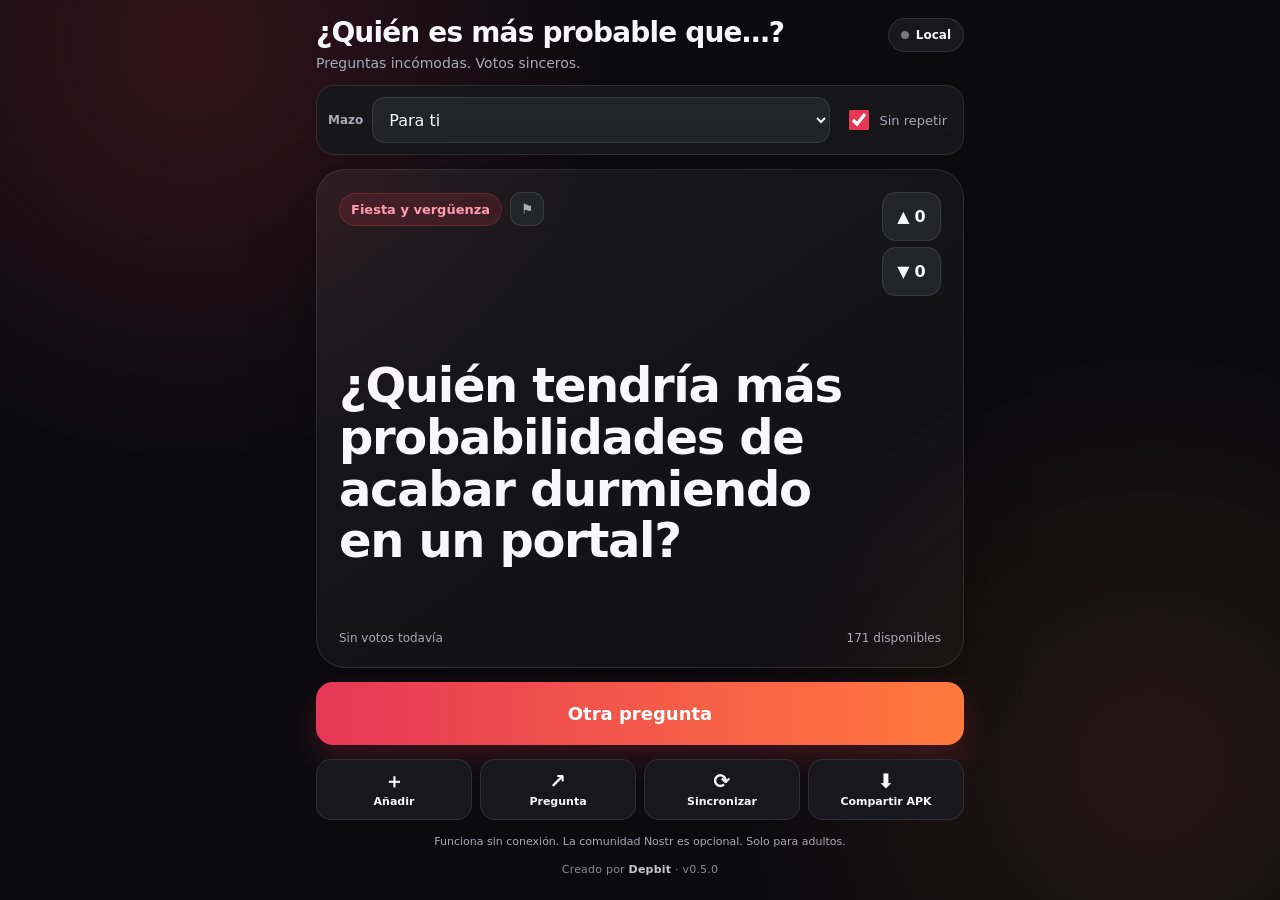
==== commit 97820f91: "Firma estable de release y generacion del AAB para Google Play Hasta ahora cada ejecucion del CI fir" ====
--- a/web-preview/index.html
+++ b/web-preview/index.html
@@ -65,7 +65,7 @@
     </section>
 
     <p class="notice">Funciona sin conexión. La comunidad Nostr es opcional. Solo para adultos.</p>
-    <footer class="credits">Creado por <strong>Depbit</strong> · v0.4.0</footer>
+    <footer class="credits">Creado por <strong>Depbit</strong> · v0.5.0</footer>
   </main>
 
   <dialog id="addDialog">
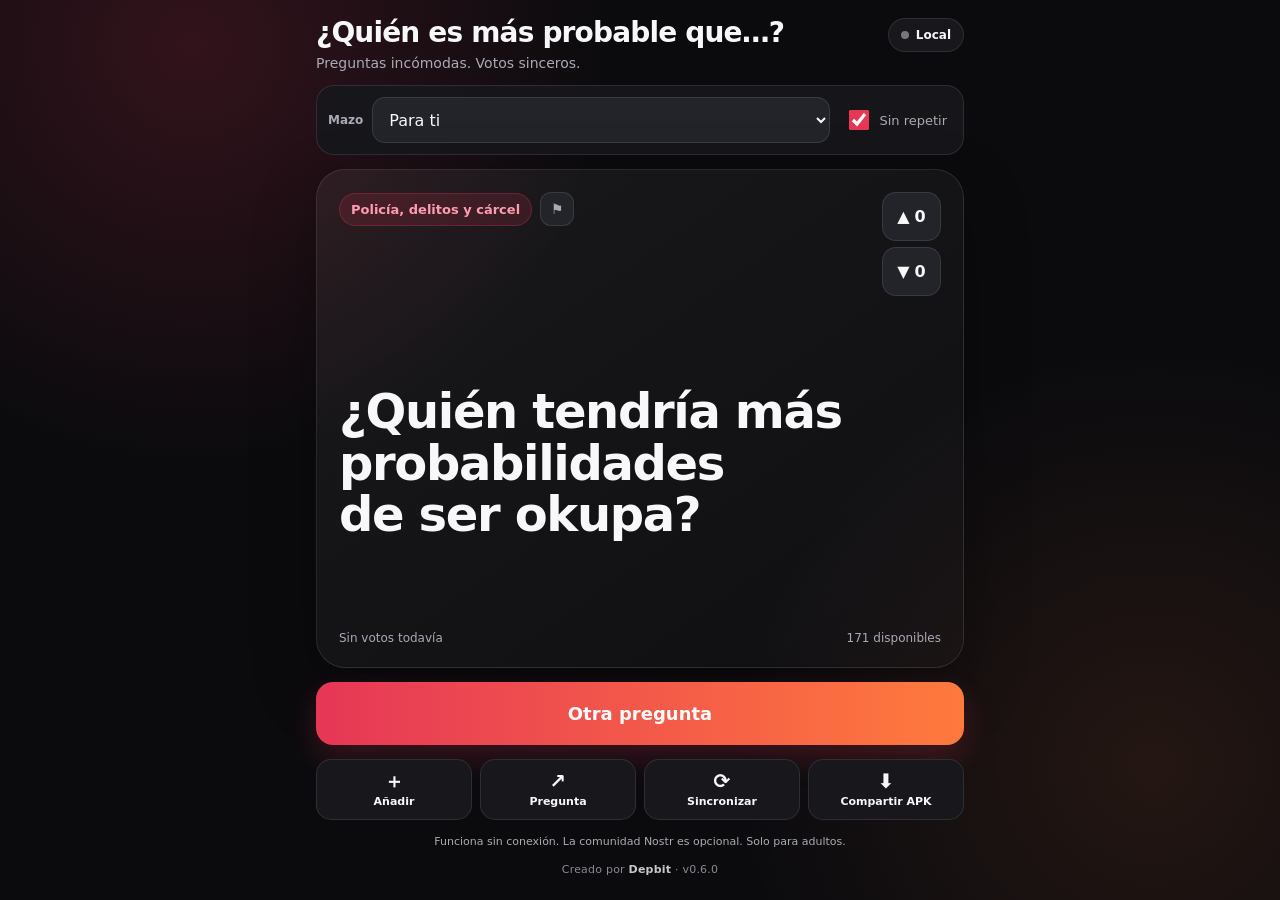
==== commit 4d993f80: "Exigir terminar una seccion antes de anadir preguntas a ella Contra las preguntas repetidas: el boto" ====
--- a/web-preview/index.html
+++ b/web-preview/index.html
@@ -65,7 +65,7 @@
     </section>
 
     <p class="notice">Funciona sin conexión. La comunidad Nostr es opcional. Solo para adultos.</p>
-    <footer class="credits">Creado por <strong>Depbit</strong> · v0.5.0</footer>
+    <footer class="credits">Creado por <strong>Depbit</strong> · v0.6.0</footer>
   </main>
 
   <dialog id="addDialog">
@@ -77,6 +77,7 @@
       <label>Categoría
         <select id="newCategory"></select>
       </label>
+      <p id="addGate" class="helper"></p>
       <p class="helper">Se guarda primero en el móvil. Con internet, se firma y se publica en varios relays Nostr.</p>
       <p id="addError" class="form-error" role="alert"></p>
       <div class="dialog-actions"><button type="button" id="cancelAdd" class="secondary">Cancelar</button><button id="publishQuestion" value="default" class="primary small">Añadir</button></div>
--- a/web-preview/styles.css
+++ b/web-preview/styles.css
@@ -1,3 +1,3 @@
 :root{--bg:#0b0b0e;--panel:#17171c;--panel2:#23232a;--text:#f8f8fb;--muted:#aaaab5;--accent:#e63757;--accent2:#ff7a3d;--green:#42c983;--border:rgba(255,255,255,.1)}
-*{box-sizing:border-box;-webkit-tap-highlight-color:transparent}html,body{margin:0;min-height:100%;background:var(--bg);color:var(--text);font-family:system-ui,-apple-system,BlinkMacSystemFont,"Segoe UI",sans-serif}body{min-height:100dvh;background:radial-gradient(circle at 15% 5%,rgba(230,55,87,.18),transparent 30%),radial-gradient(circle at 90% 85%,rgba(255,122,61,.10),transparent 30%),var(--bg)}button,select,textarea{font:inherit}.app{width:min(100%,680px);min-height:100dvh;margin:auto;padding:max(18px,env(safe-area-inset-top)) 16px max(24px,env(safe-area-inset-bottom));display:flex;flex-direction:column;gap:14px}.topbar{display:flex;align-items:flex-start;justify-content:space-between;gap:12px}.topbar h1{font-size:clamp(21px,5.6vw,28px);line-height:1.05;margin:0;letter-spacing:-.03em}.topbar p{margin:8px 0 0;color:var(--muted);font-size:14px}.status{border:1px solid var(--border);background:var(--panel);color:var(--text);border-radius:999px;padding:9px 12px;display:flex;align-items:center;gap:7px;font-size:12px;font-weight:800}.status-dot{width:8px;height:8px;border-radius:50%;background:#777}.status.online .status-dot{background:var(--green);box-shadow:0 0 0 4px rgba(66,201,131,.12)}.status.syncing .status-dot{background:var(--accent2);animation:pulse 1s infinite}@keyframes pulse{50%{opacity:.35}}.filters{display:grid;grid-template-columns:1fr auto;gap:10px;padding:11px;border:1px solid var(--border);background:rgba(23,23,28,.92);border-radius:18px}.select-wrap{display:flex;align-items:center;gap:9px}.select-wrap span{font-size:12px;color:var(--muted);font-weight:700}.filters select{min-width:0;width:100%;height:46px;border:1px solid var(--border);border-radius:13px;background:var(--panel2);color:var(--text);padding:0 12px}.check-row{display:flex;align-items:center;gap:7px;color:var(--muted);font-size:13px;white-space:nowrap;padding:0 5px}.check-row input{width:20px;height:20px;accent-color:var(--accent)}.question-card{min-height:405px;flex:1;display:flex;flex-direction:column;gap:20px;padding:22px;border:1px solid var(--border);border-radius:29px;background:linear-gradient(145deg,rgba(255,255,255,.06),rgba(255,255,255,.018));box-shadow:0 24px 65px rgba(0,0,0,.28)}.card-head{display:flex;align-items:flex-start;justify-content:space-between;gap:15px}.badge{display:inline-flex;max-width:70%;padding:8px 11px;border:1px solid rgba(230,55,87,.28);border-radius:999px;background:rgba(230,55,87,.15);color:#ff9caf;font-size:13px;font-weight:850}.head-left{display:flex;align-items:center;gap:8px;min-width:0;flex:1}.head-left .badge{max-width:calc(100% - 42px)}.report-button{flex:none;width:34px;height:34px;padding:0;border:1px solid var(--border);border-radius:11px;background:var(--panel2);color:var(--muted);font-size:14px;line-height:1}.report-button:active{transform:scale(.94)}.report-button:disabled{opacity:.3}.report-quote{margin:0;padding:13px;border:1px solid var(--border);border-radius:14px;background:var(--panel2);font-size:15px;font-weight:750;line-height:1.35}.check-inline{flex-direction:row!important;align-items:center;gap:9px}.check-inline input{flex:none;width:20px;height:20px;accent-color:var(--accent)}.vote-stack{display:grid;grid-template-columns:1fr;gap:6px}.vote-button{width:59px;height:49px;border:1px solid var(--border);border-radius:14px;background:var(--panel2);color:var(--text);display:flex;align-items:center;justify-content:center;gap:5px;font-weight:850}.vote-button .arrow{font-size:16px}.vote-button.active.up{background:rgba(66,201,131,.17);border-color:rgba(66,201,131,.48);color:#83e6b2}.vote-button.active.down{background:rgba(230,55,87,.18);border-color:rgba(230,55,87,.48);color:#ff91a6}.question{margin:auto 0;font-size:clamp(29px,7.7vw,48px);line-height:1.08;font-weight:900;letter-spacing:-.028em;text-wrap:balance}.question.empty{font-size:clamp(19px,4.6vw,26px);line-height:1.32;font-weight:750;letter-spacing:-.008em;color:var(--muted)}.card-foot{display:flex;justify-content:space-between;gap:12px;color:var(--muted);font-size:12px}.primary{width:100%;min-height:63px;border:0;border-radius:17px;background:linear-gradient(90deg,var(--accent),var(--accent2));color:white;font-size:18px;font-weight:900;box-shadow:0 13px 30px rgba(230,55,87,.22)}.primary:active,.actions button:active,.vote-button:active{transform:scale(.975)}.actions{display:grid;grid-template-columns:repeat(4,1fr);gap:8px}.actions button{min-height:61px;border:1px solid var(--border);border-radius:15px;background:var(--panel);color:var(--text);display:flex;flex-direction:column;align-items:center;justify-content:center;gap:4px;font-size:11px;font-weight:750}.actions button span{font-size:20px;line-height:1}.notice{margin:0;text-align:center;color:var(--muted);font-size:11px;line-height:1.4;padding:0 10px}.credits{text-align:center;color:var(--muted);font-size:11px;letter-spacing:.02em;opacity:.8}.credits strong{color:var(--text);font-weight:850}dialog{width:min(calc(100% - 28px),580px);border:1px solid var(--border);border-radius:25px;padding:0;background:var(--panel);color:var(--text)}dialog::backdrop{background:rgba(0,0,0,.72);backdrop-filter:blur(3px)}.dialog-card{display:flex;flex-direction:column;gap:17px;padding:20px}.dialog-head{display:flex;justify-content:space-between;align-items:center;gap:10px}.dialog-head h2{margin:0;font-size:24px}.close{width:42px;height:42px;border:1px solid var(--border);border-radius:50%;background:var(--panel2);color:var(--text);font-size:26px}.dialog-card label{display:flex;flex-direction:column;gap:8px;color:var(--muted);font-size:13px;font-weight:700}.dialog-card textarea,.dialog-card select{width:100%;border:1px solid var(--border);border-radius:15px;background:var(--panel2);color:var(--text);padding:13px;font-size:16px;resize:vertical}.dialog-card textarea{min-height:115px}.helper{margin:0;color:var(--muted);font-size:12px;line-height:1.45}.form-error{margin:0;padding:11px 13px;border:1px solid rgba(230,55,87,.4);border-radius:13px;background:rgba(230,55,87,.14);color:#ff9caf;font-size:13px;font-weight:750;line-height:1.4}.form-error:empty{display:none}.dialog-actions{display:grid;grid-template-columns:1fr 1fr;gap:10px}.secondary,.primary.small{min-height:51px;border-radius:14px;font-size:15px}.secondary{border:1px solid var(--border);background:var(--panel2);color:var(--text)}.stats-grid{display:grid;grid-template-columns:repeat(4,1fr);gap:8px}.stats-grid div{padding:13px 8px;border:1px solid var(--border);border-radius:14px;background:var(--panel2);display:flex;flex-direction:column;text-align:center;gap:3px}.stats-grid strong{font-size:23px}.stats-grid span{font-size:11px;color:var(--muted)}.toast{position:fixed;left:50%;bottom:max(24px,env(safe-area-inset-bottom));transform:translate(-50%,20px);max-width:calc(100% - 32px);padding:12px 16px;border-radius:999px;background:#f5f5f7;color:#111;font-size:13px;font-weight:750;opacity:0;pointer-events:none;transition:.2s;z-index:99;text-align:center}.toast.show{opacity:1;transform:translate(-50%,0)}
+*{box-sizing:border-box;-webkit-tap-highlight-color:transparent}html,body{margin:0;min-height:100%;background:var(--bg);color:var(--text);font-family:system-ui,-apple-system,BlinkMacSystemFont,"Segoe UI",sans-serif}body{min-height:100dvh;background:radial-gradient(circle at 15% 5%,rgba(230,55,87,.18),transparent 30%),radial-gradient(circle at 90% 85%,rgba(255,122,61,.10),transparent 30%),var(--bg)}button,select,textarea{font:inherit}.app{width:min(100%,680px);min-height:100dvh;margin:auto;padding:max(18px,env(safe-area-inset-top)) 16px max(24px,env(safe-area-inset-bottom));display:flex;flex-direction:column;gap:14px}.topbar{display:flex;align-items:flex-start;justify-content:space-between;gap:12px}.topbar h1{font-size:clamp(21px,5.6vw,28px);line-height:1.05;margin:0;letter-spacing:-.03em}.topbar p{margin:8px 0 0;color:var(--muted);font-size:14px}.status{border:1px solid var(--border);background:var(--panel);color:var(--text);border-radius:999px;padding:9px 12px;display:flex;align-items:center;gap:7px;font-size:12px;font-weight:800}.status-dot{width:8px;height:8px;border-radius:50%;background:#777}.status.online .status-dot{background:var(--green);box-shadow:0 0 0 4px rgba(66,201,131,.12)}.status.syncing .status-dot{background:var(--accent2);animation:pulse 1s infinite}@keyframes pulse{50%{opacity:.35}}.filters{display:grid;grid-template-columns:1fr auto;gap:10px;padding:11px;border:1px solid var(--border);background:rgba(23,23,28,.92);border-radius:18px}.select-wrap{display:flex;align-items:center;gap:9px}.select-wrap span{font-size:12px;color:var(--muted);font-weight:700}.filters select{min-width:0;width:100%;height:46px;border:1px solid var(--border);border-radius:13px;background:var(--panel2);color:var(--text);padding:0 12px}.check-row{display:flex;align-items:center;gap:7px;color:var(--muted);font-size:13px;white-space:nowrap;padding:0 5px}.check-row input{width:20px;height:20px;accent-color:var(--accent)}.question-card{min-height:405px;flex:1;display:flex;flex-direction:column;gap:20px;padding:22px;border:1px solid var(--border);border-radius:29px;background:linear-gradient(145deg,rgba(255,255,255,.06),rgba(255,255,255,.018));box-shadow:0 24px 65px rgba(0,0,0,.28)}.card-head{display:flex;align-items:flex-start;justify-content:space-between;gap:15px}.badge{display:inline-flex;max-width:70%;padding:8px 11px;border:1px solid rgba(230,55,87,.28);border-radius:999px;background:rgba(230,55,87,.15);color:#ff9caf;font-size:13px;font-weight:850}.head-left{display:flex;align-items:center;gap:8px;min-width:0;flex:1}.head-left .badge{max-width:calc(100% - 42px)}.report-button{flex:none;width:34px;height:34px;padding:0;border:1px solid var(--border);border-radius:11px;background:var(--panel2);color:var(--muted);font-size:14px;line-height:1}.report-button:active{transform:scale(.94)}.report-button:disabled{opacity:.3}.report-quote{margin:0;padding:13px;border:1px solid var(--border);border-radius:14px;background:var(--panel2);font-size:15px;font-weight:750;line-height:1.35}.check-inline{flex-direction:row!important;align-items:center;gap:9px}.check-inline input{flex:none;width:20px;height:20px;accent-color:var(--accent)}.vote-stack{display:grid;grid-template-columns:1fr;gap:6px}.vote-button{width:59px;height:49px;border:1px solid var(--border);border-radius:14px;background:var(--panel2);color:var(--text);display:flex;align-items:center;justify-content:center;gap:5px;font-weight:850}.vote-button .arrow{font-size:16px}.vote-button.active.up{background:rgba(66,201,131,.17);border-color:rgba(66,201,131,.48);color:#83e6b2}.vote-button.active.down{background:rgba(230,55,87,.18);border-color:rgba(230,55,87,.48);color:#ff91a6}.question{margin:auto 0;font-size:clamp(29px,7.7vw,48px);line-height:1.08;font-weight:900;letter-spacing:-.028em;text-wrap:balance}.question.empty{font-size:clamp(19px,4.6vw,26px);line-height:1.32;font-weight:750;letter-spacing:-.008em;color:var(--muted)}.card-foot{display:flex;justify-content:space-between;gap:12px;color:var(--muted);font-size:12px}.primary{width:100%;min-height:63px;border:0;border-radius:17px;background:linear-gradient(90deg,var(--accent),var(--accent2));color:white;font-size:18px;font-weight:900;box-shadow:0 13px 30px rgba(230,55,87,.22)}.primary:active,.actions button:active,.vote-button:active{transform:scale(.975)}.actions{display:grid;grid-template-columns:repeat(4,1fr);gap:8px}.actions button{min-height:61px;border:1px solid var(--border);border-radius:15px;background:var(--panel);color:var(--text);display:flex;flex-direction:column;align-items:center;justify-content:center;gap:4px;font-size:11px;font-weight:750}.actions button span{font-size:20px;line-height:1}.notice{margin:0;text-align:center;color:var(--muted);font-size:11px;line-height:1.4;padding:0 10px}.credits{text-align:center;color:var(--muted);font-size:11px;letter-spacing:.02em;opacity:.8}.credits strong{color:var(--text);font-weight:850}dialog{width:min(calc(100% - 28px),580px);border:1px solid var(--border);border-radius:25px;padding:0;background:var(--panel);color:var(--text)}dialog::backdrop{background:rgba(0,0,0,.72);backdrop-filter:blur(3px)}.dialog-card{display:flex;flex-direction:column;gap:17px;padding:20px}.dialog-head{display:flex;justify-content:space-between;align-items:center;gap:10px}.dialog-head h2{margin:0;font-size:24px}.close{width:42px;height:42px;border:1px solid var(--border);border-radius:50%;background:var(--panel2);color:var(--text);font-size:26px}.dialog-card label{display:flex;flex-direction:column;gap:8px;color:var(--muted);font-size:13px;font-weight:700}.dialog-card textarea,.dialog-card select{width:100%;border:1px solid var(--border);border-radius:15px;background:var(--panel2);color:var(--text);padding:13px;font-size:16px;resize:vertical}.dialog-card textarea{min-height:115px}.helper{margin:0;color:var(--muted);font-size:12px;line-height:1.45}.helper:empty{display:none}.form-error{margin:0;padding:11px 13px;border:1px solid rgba(230,55,87,.4);border-radius:13px;background:rgba(230,55,87,.14);color:#ff9caf;font-size:13px;font-weight:750;line-height:1.4}.form-error:empty{display:none}.primary:disabled{opacity:.4;box-shadow:none}.dialog-card textarea:disabled{opacity:.5}.dialog-actions{display:grid;grid-template-columns:1fr 1fr;gap:10px}.secondary,.primary.small{min-height:51px;border-radius:14px;font-size:15px}.secondary{border:1px solid var(--border);background:var(--panel2);color:var(--text)}.stats-grid{display:grid;grid-template-columns:repeat(4,1fr);gap:8px}.stats-grid div{padding:13px 8px;border:1px solid var(--border);border-radius:14px;background:var(--panel2);display:flex;flex-direction:column;text-align:center;gap:3px}.stats-grid strong{font-size:23px}.stats-grid span{font-size:11px;color:var(--muted)}.toast{position:fixed;left:50%;bottom:max(24px,env(safe-area-inset-bottom));transform:translate(-50%,20px);max-width:calc(100% - 32px);padding:12px 16px;border-radius:999px;background:#f5f5f7;color:#111;font-size:13px;font-weight:750;opacity:0;pointer-events:none;transition:.2s;z-index:99;text-align:center}.toast.show{opacity:1;transform:translate(-50%,0)}
 @media(max-width:430px){.filters{grid-template-columns:1fr}.check-row{justify-content:center;min-height:33px}.question-card{min-height:430px;padding:20px}.actions{grid-template-columns:repeat(4,1fr)}.actions button{font-size:10px}.card-foot{font-size:11px}}
